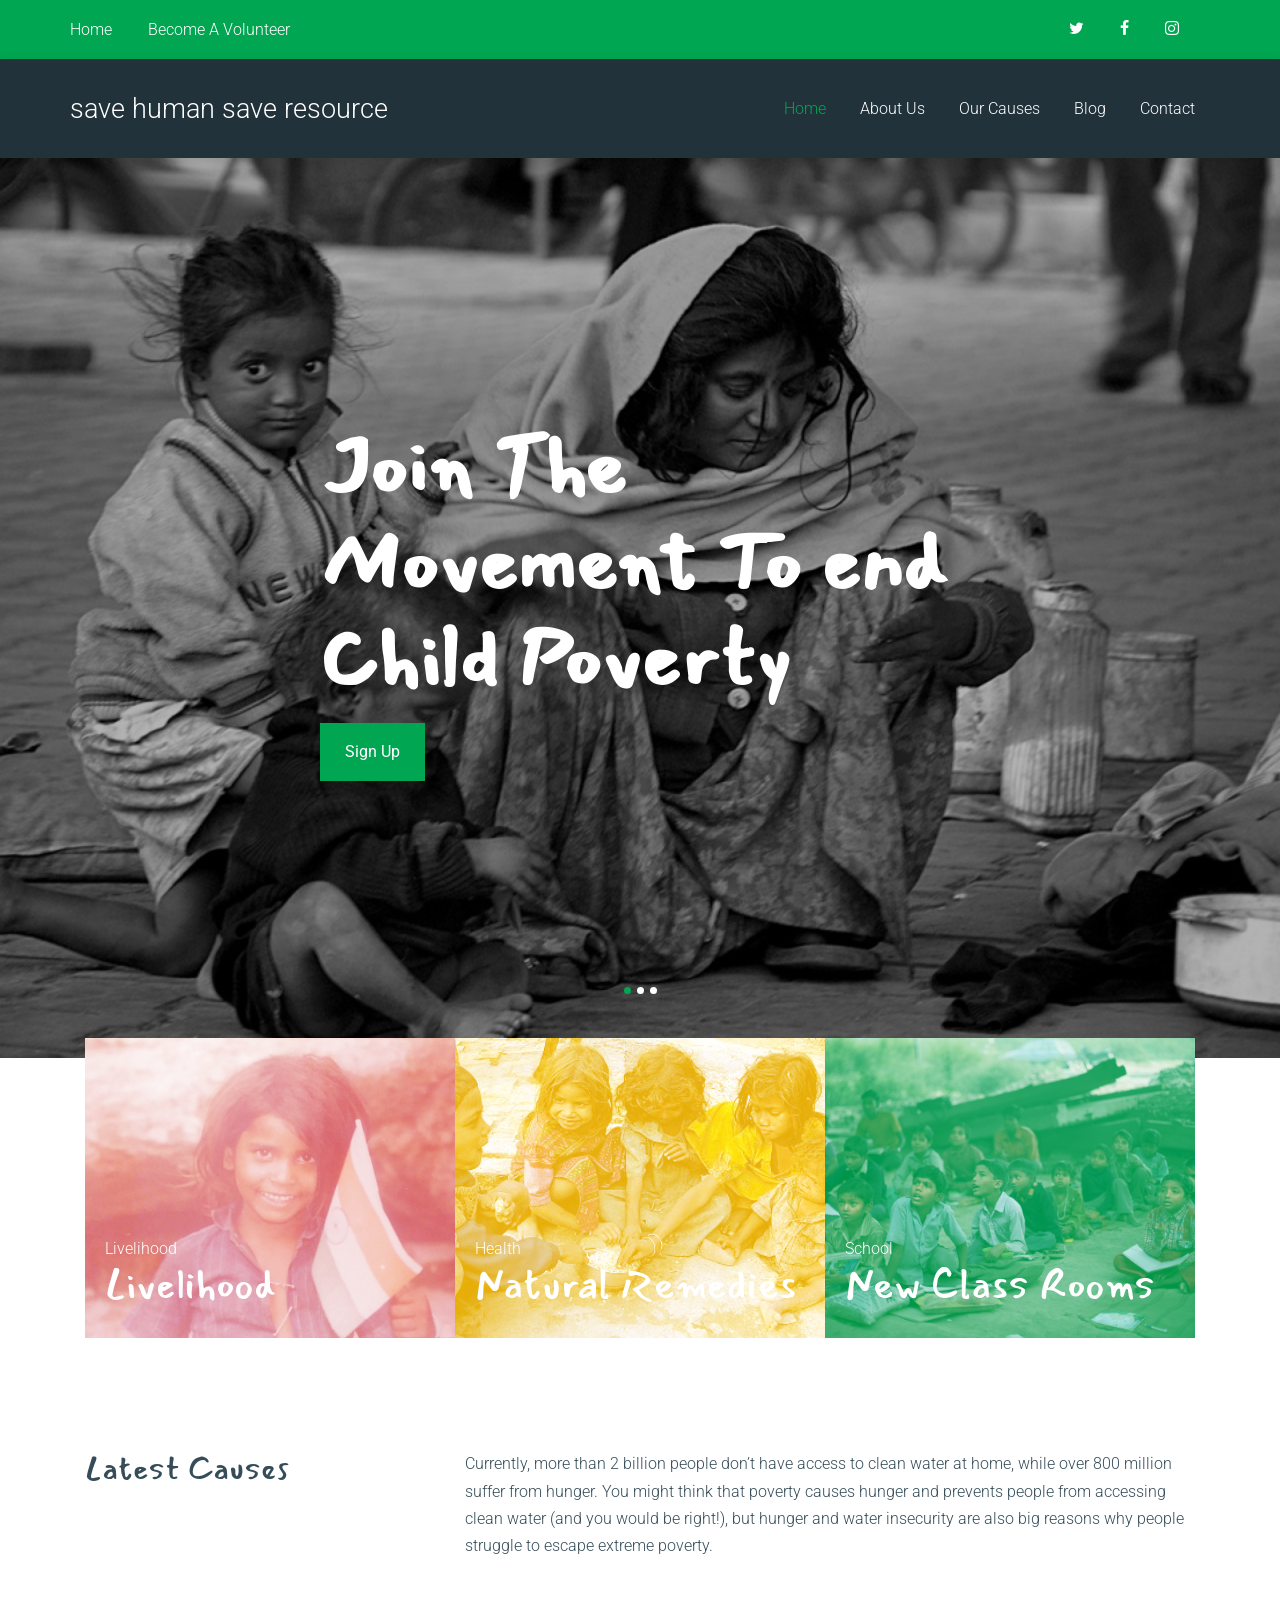
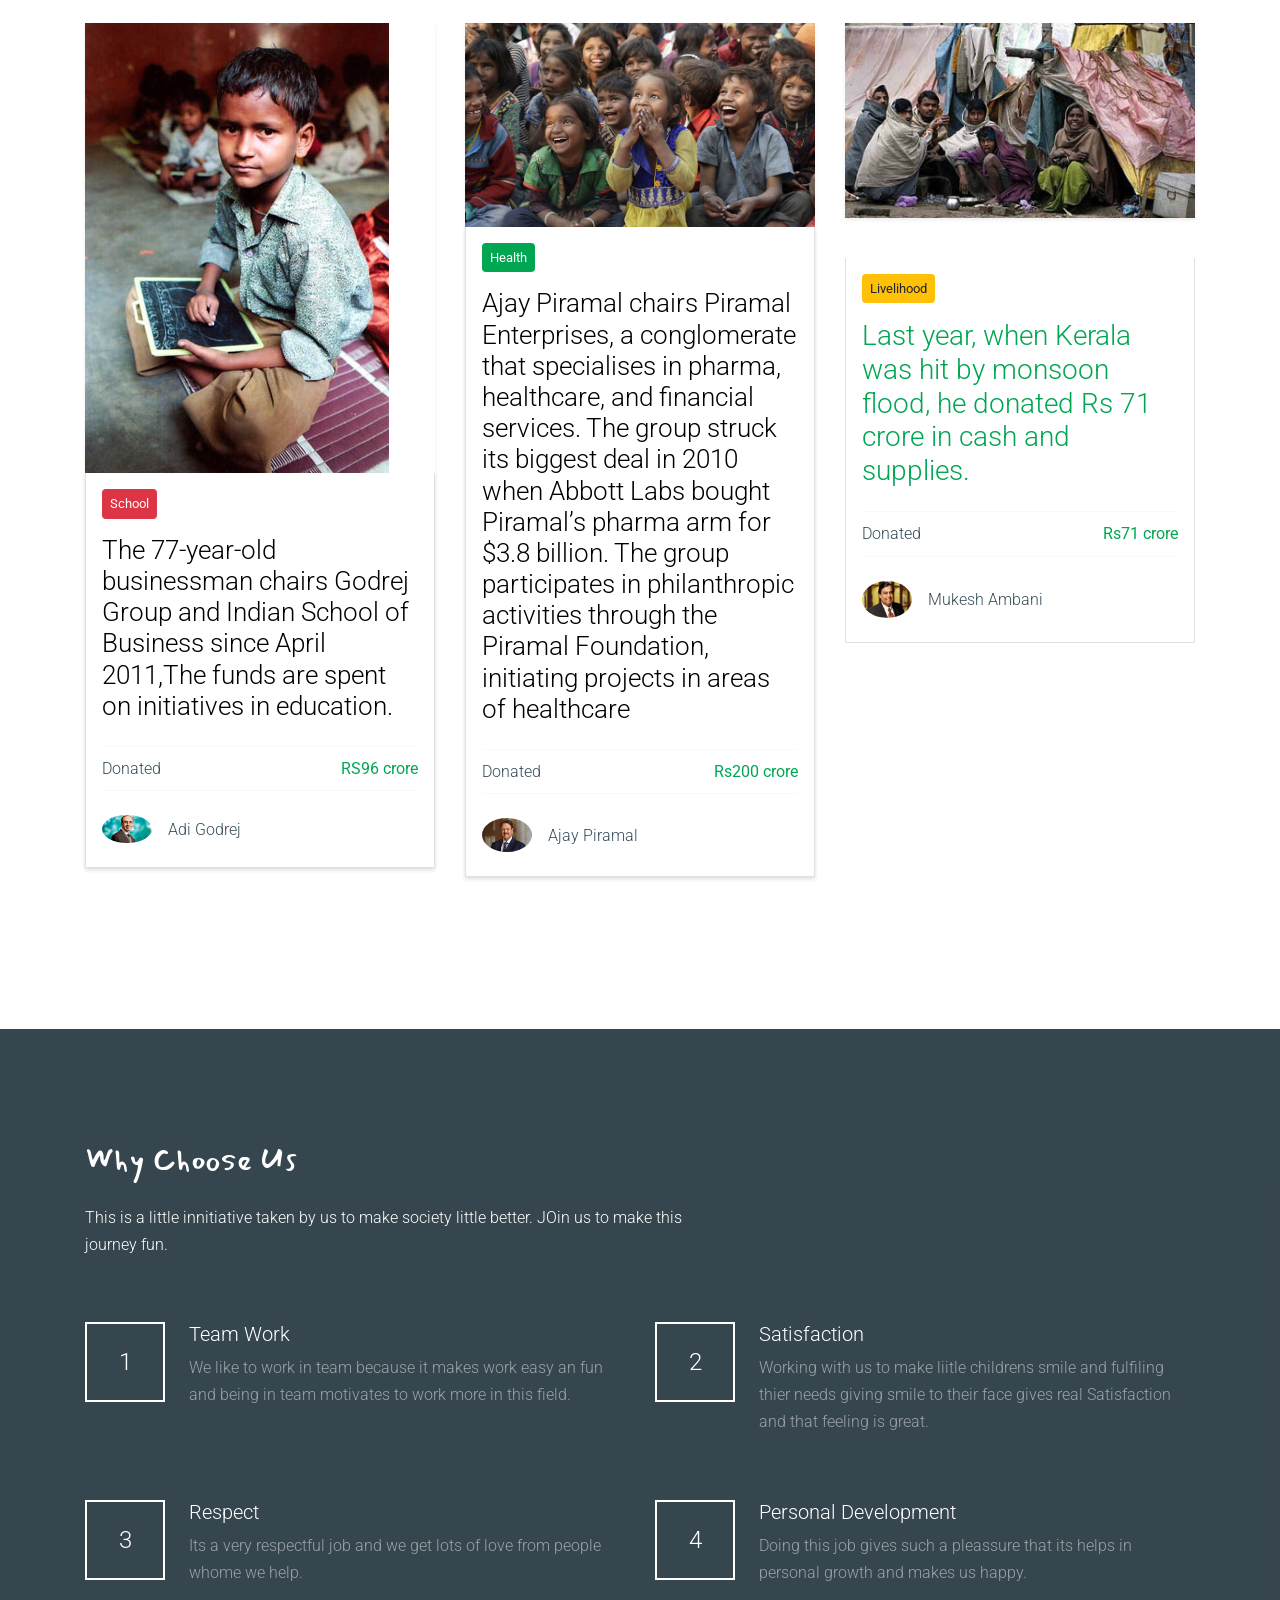
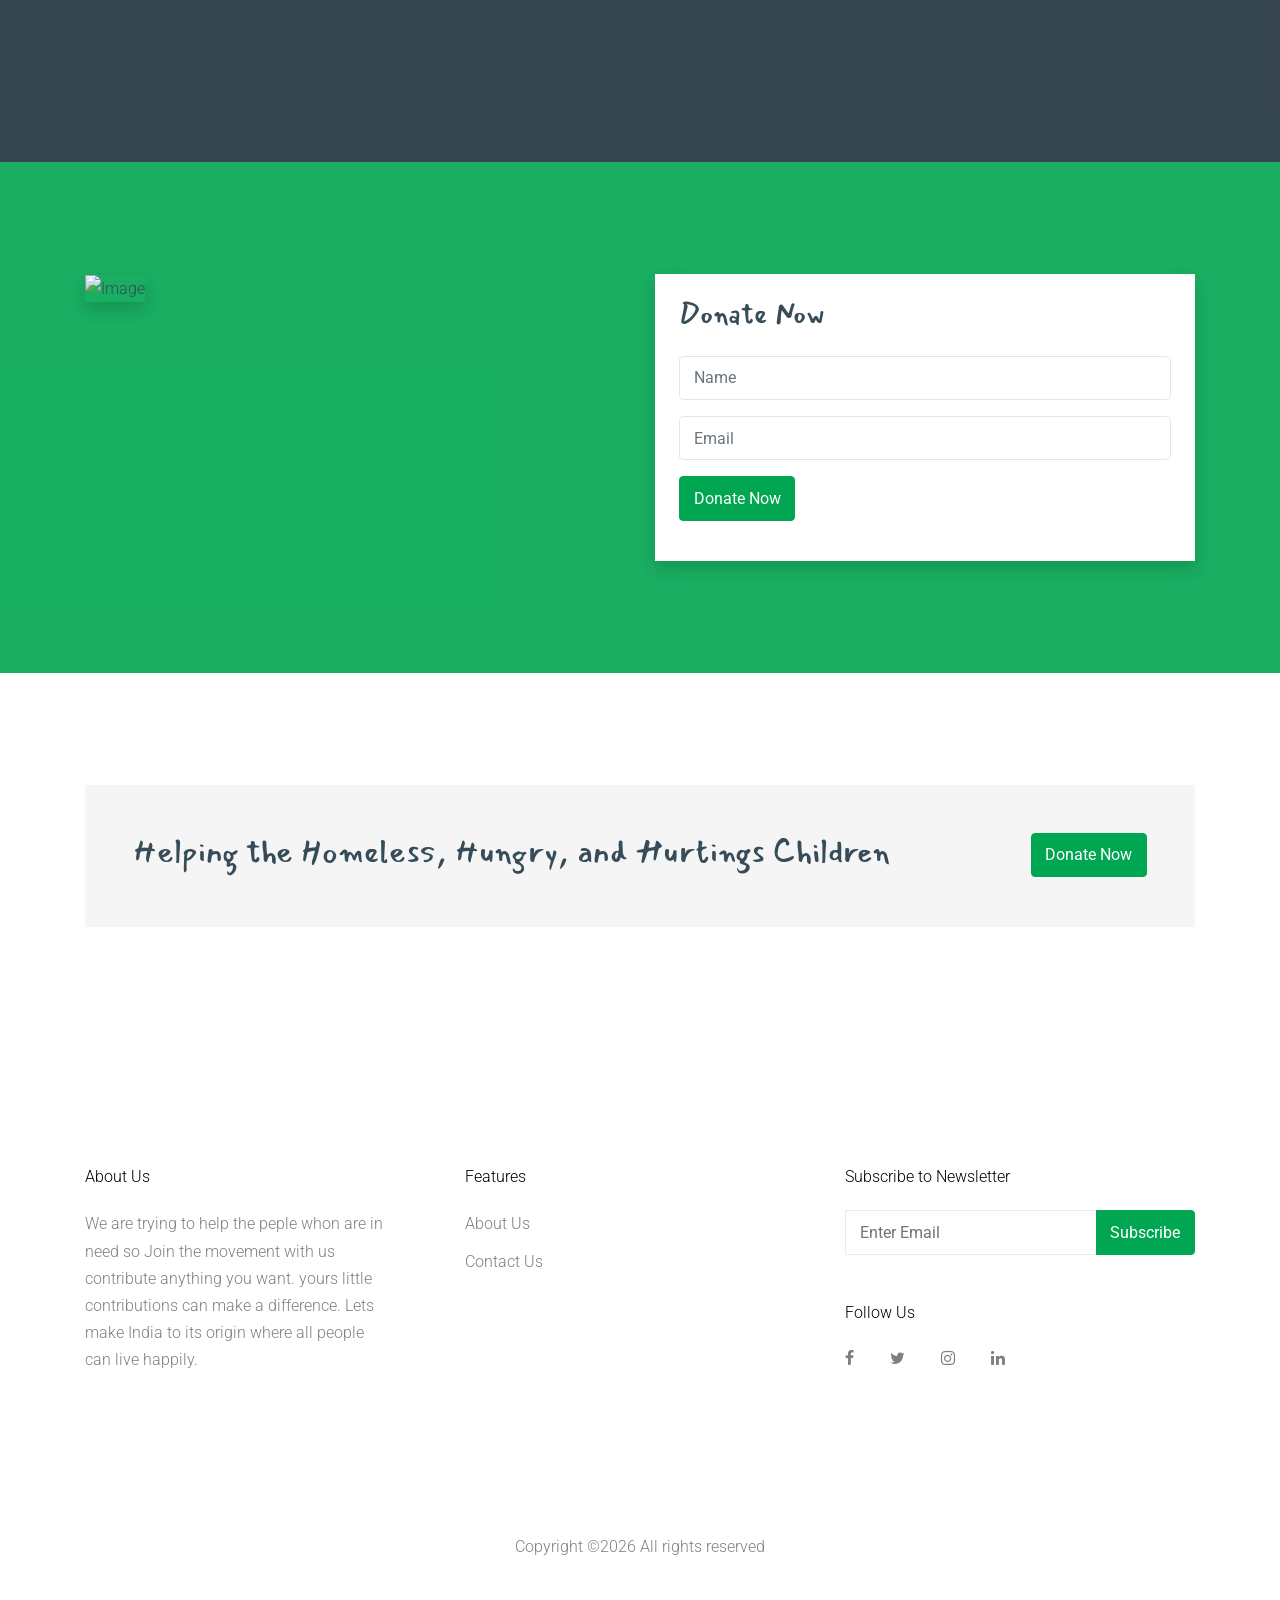
==== index.html @ ed5c3bb7 "Charity website" ====
<!DOCTYPE html>
<html lang="en">

<head>
  <title>Save Human Save Resource</title>
  <meta charset="utf-8">
  <meta name="viewport" content="width=device-width, initial-scale=1, shrink-to-fit=no">


    <link href="https://fonts.googleapis.com/css?family=Mansalva|Roboto&display=swap" rel="stylesheet">

    <link rel="stylesheet" href="fonts/icomoon/style.css">

    <link rel="stylesheet" href="css/bootstrap.min.css">
    <link rel="stylesheet" href="css/animate.min.css">
    <link rel="stylesheet" href="css/jquery.fancybox.min.css">
    <link rel="stylesheet" href="css/owl.carousel.min.css">
    <link rel="stylesheet" href="css/owl.theme.default.min.css">
    <link rel="stylesheet" href="fonts/flaticon/font/flaticon.css">
    <link rel="stylesheet" href="css/aos.css">

    <!-- MAIN CSS -->
    <link rel="stylesheet" href="css/style.css">

  </head>

  <body data-spy="scroll" data-target=".site-navbar-target" data-offset="300">


    <div class="site-wrap" id="home-section">

      <div class="site-mobile-menu site-navbar-target">
        <div class="site-mobile-menu-header">
          <div class="site-mobile-menu-close mt-3">
            <span class="icon-close2 js-menu-toggle"></span>
          </div>
        </div>
        <div class="site-mobile-menu-body"></div>
      </div>





      <div class="bg-primary py-3 top-bar shadow d-none d-md-block">
        <div class="container">
          <div class="row">
            <div class="col-md-6 text-md-left pl-0">
              <a href="F:\code\sh@sr\Save Resouce Save Human\index.html" class=" pr-3 pl-0">Home</a>
              <a href="C:\xampp\htdocs\sh@sr\Form\signup.php" class="p-3">Become A Volunteer</a>
            </div>
            <div class="col-md-6 text-md-right">
              <a href="https://twitter.com" class="p-3"><span class="icon-twitter"></span></a>
              <a href="https://www.facebook.com" class="p-3"><span class="icon-facebook"></span></a>
              <a href="https://www.instagram.com/?hl=en" class="pl-3 pr-3"><span class="icon-instagram"></span></a>
            </div>
          </div>
        </div>
      </div>
      <header class="site-navbar site-navbar-target bg-secondary shadow" role="banner">

        <div class="container">
          <div class="row align-items-center position-relative">


            <div class="site-logo">
              <a href="index.html" class="text-white">Save Human Save Resource</a>
            </div>


            <nav class="site-navigation text-left ml-auto " role="navigation">
              <ul class="site-menu main-menu js-clone-nav ml-auto d-none d-lg-block">
                <li class="active"><a href="index.html" class="nav-link">Home</a></li>
                <li><a href="about.html" class="nav-link">About Us</a></li>
                <li><a href="causes.html" class="nav-link">Our Causes</a></li>
                <li><a href="blog.html" class="nav-link">Blog</a></li>
                <li><a href="contact.html" class="nav-link">Contact</a></li>
              </ul>
            </nav>


            <div class="ml-auto toggle-button d-inline-block d-lg-none"><a href="#" class="site-menu-toggle py-5 js-menu-toggle text-white"><span class="icon-menu h3 text-white"></span></a></div>



          </div>
        </div>

      </header>




    <div class="owl-carousel-wrapper">



      <div class="box-92819">
        <h1 class="text-white mb-3">Join The Movement To end Child Poverty</h1>
        <p><a href="C:\xampp\htdocs\sh@sr\Form\signup.php" class="btn btn-primary py-3 px-4 rounded-0">Sign Up</a></p>
      </div>

      <div class="owl-carousel owl-1 ">
        <div class="ftco-cover-1 overlay" style="background-image: url('images/poverty-and-hunger-india2.jpg');"></div>
        <div class="ftco-cover-1 overlay" style="background-image: url('images/pov.jpg');"></div>
        <div class="ftco-cover-1 overlay" style="background-image: url('images/pray-for-india-a-country-in-great-need.jpg');"></div>

      </div>
    </div>


    <div class="container">
      <div class="feature-29192-wrap d-md-flex" style="margin-top: -20px; position: relative; z-index: 2;">

        <a href="#" class="feature-29192 overlay-danger" style="background-image: url('images/scanner.jpg');">
          <div class="text">
            <span class="meta">Livelihood</span>
            <h3 class="text-cursive text-white h1">Livelihood</h3>
          </div>
        </a>

        <a class="feature-29192 overlay-success" style="background-image: url('images/sb-game-hacker.jpg');">
          <div class="text">
            <span class="meta">Health</span>
            <h3 class="text-cursive text-white h1">Natural Remedies</h3>
          </div>
        </a>

        <div class="feature-29192 overlay-warning" style="background-image: url('images/study.jpg');">
          <div class="text">
            <span class="meta">School</span>
            <h3 class="text-cursive text-white h1">New Class Rooms</h3>
          </div>
        </div>

      </div>
    </div>

    <div class="site-section">
      <div class="container">

        <div class="row mb-5 align-items-st">
          <div class="col-md-4">
            <div class="heading-20219">
              <h2 class="title text-cursive">Latest Causes</h2>
            </div>
          </div>
          <div class="col-md-8">
            <p>Currently, more than 2 billion people don’t have access to clean water at home, while over 800 million suffer from hunger. You might think that poverty causes hunger and prevents people from accessing clean water (and you would be right!), but hunger and water insecurity are also big reasons why people struggle to escape extreme poverty.</p>
          </div>
        </div>

        <div class="row">
          <div class="col-md-4">
              <div class="cause shadow-sm">

                  <img src="images\study1.jpg" alt="Image" class="img-fluid">


                <div class="px-3 pt-3 border-top-0 border border shadow-sm">
                  <span class="badge-danger py-1 small px-2 rounded mb-3 d-inline-block">School</span>
                  <h3 class="mb-4"><a href="#">The 77-year-old businessman chairs Godrej Group and Indian School of Business since April 2011,The funds are spent on initiatives in education.</a></h3>
                  <div class="border-top border-light border-bottom py-2 d-flex">
                    <div>Donated</div>
                    <div class="ml-auto"><strong class="text-primary">RS96 crore</strong></div>
                  </div>

                  <div class="py-4">
                    <div class="d-flex align-items-center">
                      <img src="images\Adi.jpg" alt="Image" class="rounded-circle mr-3" width="50">
                      <div class="">Adi Godrej</div>
                    </div>
                  </div>
                </div>

              </div>
          </div>
          <div class="col-md-4">

            <div class="cause shadow-sm">
                  <img src="images\poor.jpg" alt="Image" class="img-fluid">
                <div class="px-3 pt-3 border-top-0 border border shadow-sm">
                  <span class="badge-primary py-1 small px-2 rounded mb-3 d-inline-block">Health</span>
                  <h3 class="mb-4"><a href="#">Ajay Piramal chairs Piramal Enterprises, a conglomerate that specialises in pharma, healthcare, and financial services. The group struck its biggest deal in 2010 when Abbott Labs bought Piramal’s pharma arm for $3.8 billion. The group participates in philanthropic activities through the Piramal Foundation, initiating projects in areas of healthcare</a></h3>
                  <div class="border-top border-light border-bottom py-2 d-flex">
                    <div>Donated</div>
                    <div class="ml-auto"><strong class="text-primary">Rs200 crore</strong></div>
                  </div>

                  <div class="py-4">
                    <div class="d-flex align-items-center">
                      <img src="images\ajay.jpg" alt="Image" class="rounded-circle mr-3" width="50">
                      <div class="">Ajay Piramal</div>
                    </div>
                  </div>
                </div>

              </div>

          </div>
          <div class="col-md-4">

            <div class="cause shadow-sm">

                  <img src="images\supply.jpg" alt="Image" class="img-fluid">

                  </div>


                <div class="px-3 pt-3 border-top-0 border border ">
                  <span class="badge-warning py-1 small px-2 rounded mb-3 d-inline-block">Livelihood</span>
                  <h3 class="mb-4"><a href="#">Last year, when Kerala was hit by monsoon flood,  he donated Rs 71 crore in cash and supplies. </a></h3>
                  <div class="border-top border-light border-bottom py-2 d-flex">
                    <div>Donated</div>
                    <div class="ml-auto"><strong class="text-primary">Rs71 crore</strong></div>
                  </div>

                  <div class="py-4">
                    <div class="d-flex align-items-center">
                      <img src="images\mukesh.jpg" alt="Image" class="rounded-circle mr-3" width="50">
                      <div class="">Mukesh Ambani</div>
                    </div>
                  </div>
                </div>

              </div>

          </div>
        </div>
      </div>
    </div>

    <div class="bg-image overlay site-section" style="background-image: url('images/hero_1.jpg');">
      <div class="container">

        <div class="row align-items-center">
          <div class="col-12">
            <div class="row mb-5">
              <div class="col-md-7">
                <div class="heading-20219">
                  <h2 class="title text-white mb-4 text-cursive">Why Choose Us</h2>
                  <p class="text-white">This is a little innitiative taken by us to make society little better. JOin us to make this journey fun.</p>
                </div>
              </div>
            </div>
            <div class="row">
              <div class="col-md-6 mb-5">
                <div class="feature-29012 d-flex">
                  <div class="number mr-4"><span>1</span></div>
                  <div>
                    <h3>Team Work</h3>
                    <p>We like to work in team because it makes work easy an fun and being in team motivates to work more in this field.</p>
                  </div>
                </div>
              </div>
              <div class="col-md-6 mb-5">
                <div class="feature-29012 d-flex">
                  <div class="number mr-4"><span>2</span></div>
                  <div>
                    <h3>Satisfaction</h3>
                    <p>Working with us to make liitle childrens smile and fulfiling thier needs giving smile to their face gives real Satisfaction and that feeling is great.</p>
                  </div>
                </div>
              </div>

              <div class="col-md-6 mb-5">
                <div class="feature-29012 d-flex">
                  <div class="number mr-4"><span>3</span></div>
                  <div>
                    <h3>Respect</h3>
                    <p>Its a very respectful job and we get lots of love from people whome we help. </p>
                  </div>
                </div>
              </div>
              <div class="col-md-6 mb-5">
                <div class="feature-29012 d-flex">
                  <div class="number mr-4"><span>4</span></div>
                  <div>
                    <h3>Personal Development</h3>
                    <p>Doing this job gives such a pleassure that its helps in personal growth and makes us happy.</p>
                  </div>
                </div>
              </div>
            </div>
          </div>
        </div>
      </div>
    </div>

    </div>


    <div class="site-section bg-image overlay-primary" style="background-image: url('images/img_1.jpg');">
      <div class="container">
        <div class="row align-items-stretch">
          <div class="col-md-6">
            <img src="F:\code\sh@sr\Save Resouce Save Human\images\Narendra-Modi-15th-Prime-Minister-of-India-with-Quotes-HD-Wallpaper.jpg" alt="Image" class="img-fluid shadow">
          </div>
          <div class="col-md-6">
            <div class="bg-white h-100 p-4 shadow">
              <h3 class="mb-4 text-cursive">Donate Now</h3>
              <form action="#">
                <div class="form-group">
                  <input type="text" class="form-control" placeholder="Name">
                </div>
                <div class="form-group">
                  <input type="email" class="form-control" placeholder="Email">
                </div>

                <div class="form-group">
                  <input type="submit" value="Donate Now" class="btn btn-primary">
                </div>
              </form>
            </div>
          </div>
        </div>
      </div>
    </div>

    <div class="site-section">
      <div class="container">

            <div class="d-md-flex cta-20101 align-self-center bg-light p-5">
              <div class=""><h2 class="text-cursive">Helping the Homeless, Hungry, and Hurtings Children</h2></div>
              <div class="ml-auto"><a href="F:\code\sh@sr\Form\signup.php" class="btn btn-primary">Donate Now</a></div>
            </div>

      </div>
    </div>

    <footer class="site-footer bg-white">
      <div class="container">
        <div class="row">
          <div class="col-md-6">
            <div class="row">
              <div class="col-md-7">
                <h2 class="footer-heading mb-4">About Us</h2>
                <p>We are trying to help the peple whon are in need so Join the movement with us contribute anything you want. yours little contributions can make a difference. Lets make India to its origin where all people can live happily.</p>

              </div>
              <div class="col-md-4 ml-auto">
                <h2 class="footer-heading mb-4">Features</h2>
                <ul class="list-unstyled">
                  <li><a href="F:\code\sh@sr\Save Resouce Save Human\about.html">About Us</a></li>
                  <li><a href="F:\code\sh@sr\Save Resouce Save Human\contact.html">Contact Us</a></li>
                </ul>
              </div>

            </div>
          </div>
          <div class="col-md-4 ml-auto">

            <div class="mb-5">
              <h2 class="footer-heading mb-4">Subscribe to Newsletter</h2>
              <form action="#" method="post" class="footer-suscribe-form">
                <div class="input-group mb-3">
                  <input type="text" class="form-control rounded-0 border-secondary text-white bg-transparent" placeholder="Enter Email" aria-label="Enter Email" aria-describedby="button-addon2">
                  <div class="input-group-append">
                    <button class="btn btn-primary text-white" type="button" id="button-addon2">Subscribe</button>
                  </div>
                </div>
            </div>


            <h2 class="footer-heading mb-4">Follow Us</h2>
            <a href="https://www.facebook.com" class="smoothscroll pl-0 pr-3"><span class="icon-facebook"></span></a>
            <a href="https://twitter.com" class="pl-3 pr-3"><span class="icon-twitter"></span></a>
            <a href="https://www.instagram.com/?hl=en" class="pl-3 pr-3"><span class="icon-instagram"></span></a>
            <a href="https://www.linkedin.com" class="pl-3 pr-3"><span class="icon-linkedin"></span></a>
            </form>
          </div>
        </div>
        <div class="row pt-5 mt-5 text-center">
          <div class="col-md-12">
            <div class="pt-5">
              <p>
            <!-- Link back to Colorlib can't be removed. Template is licensed under CC BY 3.0. -->
            Copyright &copy;<script>document.write(new Date().getFullYear());</script> All rights reserved </i> <a href="https://colorlib.com" target="_blank" ></a>
            <!-- Link back to Colorlib can't be removed. Template is licensed under CC BY 3.0. -->
            </p>
            </div>
          </div>

        </div>
      </div>
    </footer>

    </div>

    <script src="js/jquery-3.3.1.min.js"></script>
    <script src="js/popper.min.js"></script>
    <script src="js/bootstrap.min.js"></script>
    <script src="js/owl.carousel.min.js"></script>
    <script src="js/jquery.sticky.js"></script>
    <script src="js/jquery.waypoints.min.js"></script>
    <script src="js/jquery.animateNumber.min.js"></script>
    <script src="js/jquery.fancybox.min.js"></script>
    <script src="js/jquery.easing.1.3.js"></script>
    <script src="js/aos.js"></script>

    <script src="js/main.js"></script>

  </body>

</html>
---- fonts/icomoon/style.css ----
@font-face {
  font-family: 'icomoon';
  src:  url('fonts/icomoon.eot?10si43');
  src:  url('fonts/icomoon.eot?10si43#iefix') format('embedded-opentype'),
    url('fonts/icomoon.ttf?10si43') format('truetype'),
    url('fonts/icomoon.woff?10si43') format('woff'),
    url('fonts/icomoon.svg?10si43#icomoon') format('svg');
  font-weight: normal;
  font-style: normal;
}

[class^="icon-"], [class*=" icon-"] {
  /* use !important to prevent issues with browser extensions that change fonts */
  font-family: 'icomoon' !important;
  speak: none;
  font-style: normal;
  font-weight: normal;
  font-variant: normal;
  text-transform: none;
  line-height: 1;

  /* Better Font Rendering =========== */
  -webkit-font-smoothing: antialiased;
  -moz-osx-font-smoothing: grayscale;
}

.icon-asterisk:before {
  content: "\f069";
}
.icon-plus:before {
  content: "\f067";
}
.icon-question:before {
  content: "\f128";
}
.icon-minus:before {
  content: "\f068";
}
.icon-glass:before {
  content: "\f000";
}
.icon-music:before {
  content: "\f001";
}
.icon-search:before {
  content: "\f002";
}
.icon-envelope-o:before {
  content: "\f003";
}
.icon-heart:before {
  content: "\f004";
}
.icon-star:before {
  content: "\f005";
}
.icon-star-o:before {
  content: "\f006";
}
.icon-user:before {
  content: "\f007";
}
.icon-film:before {
  content: "\f008";
}
.icon-th-large:before {
  content: "\f009";
}
.icon-th:before {
  content: "\f00a";
}
.icon-th-list:before {
  content: "\f00b";
}
.icon-check:before {
  content: "\f00c";
}
.icon-close:before {
  content: "\f00d";
}
.icon-remove:before {
  content: "\f00d";
}
.icon-times:before {
  content: "\f00d";
}
.icon-search-plus:before {
  content: "\f00e";
}
.icon-search-minus:before {
  content: "\f010";
}
.icon-power-off:before {
  content: "\f011";
}
.icon-signal:before {
  content: "\f012";
}
.icon-cog:before {
  content: "\f013";
}
.icon-gear:before {
  content: "\f013";
}
.icon-trash-o:before {
  content: "\f014";
}
.icon-home:before {
  content: "\f015";
}
.icon-file-o:before {
  content: "\f016";
}
.icon-clock-o:before {
  content: "\f017";
}
.icon-road:before {
  content: "\f018";
}
.icon-download:before {
  content: "\f019";
}
.icon-arrow-circle-o-down:before {
  content: "\f01a";
}
.icon-arrow-circle-o-up:before {
  content: "\f01b";
}
.icon-inbox:before {
  content: "\f01c";
}
.icon-play-circle-o:before {
  content: "\f01d";
}
.icon-repeat:before {
  content: "\f01e";
}
.icon-rotate-right:before {
  content: "\f01e";
}
.icon-refresh:before {
  content: "\f021";
}
.icon-list-alt:before {
  content: "\f022";
}
.icon-lock:before {
  content: "\f023";
}
.icon-flag:before {
  content: "\f024";
}
.icon-headphones:before {
  content: "\f025";
}
.icon-volume-off:before {
  content: "\f026";
}
.icon-volume-down:before {
  content: "\f027";
}
.icon-volume-up:before {
  content: "\f028";
}
.icon-qrcode:before {
  content: "\f029";
}
.icon-barcode:before {
  content: "\f02a";
}
.icon-tag:before {
  content: "\f02b";
}
.icon-tags:before {
  content: "\f02c";
}
.icon-book:before {
  content: "\f02d";
}
.icon-bookmark:before {
  content: "\f02e";
}
.icon-print:before {
  content: "\f02f";
}
.icon-camera:before {
  content: "\f030";
}
.icon-font:before {
  content: "\f031";
}
.icon-bold:before {
  content: "\f032";
}
.icon-italic:before {
  content: "\f033";
}
.icon-text-height:before {
  content: "\f034";
}
.icon-text-width:before {
  content: "\f035";
}
.icon-align-left:before {
  content: "\f036";
}
.icon-align-center:before {
  content: "\f037";
}
.icon-align-right:before {
  content: "\f038";
}
.icon-align-justify:before {
  content: "\f039";
}
.icon-list:before {
  content: "\f03a";
}
.icon-dedent:before {
  content: "\f03b";
}
.icon-outdent:before {
  content: "\f03b";
}
.icon-indent:before {
  content: "\f03c";
}
.icon-video-camera:before {
  content: "\f03d";
}
.icon-image:before {
  content: "\f03e";
}
.icon-photo:before {
  content: "\f03e";
}
.icon-picture-o:before {
  content: "\f03e";
}
.icon-pencil:before {
  content: "\f040";
}
.icon-map-marker:before {
  content: "\f041";
}
.icon-adjust:before {
  content: "\f042";
}
.icon-tint:before {
  content: "\f043";
}
.icon-edit:before {
  content: "\f044";
}
.icon-pencil-square-o:before {
  content: "\f044";
}
.icon-share-square-o:before {
  content: "\f045";
}
.icon-check-square-o:before {
  content: "\f046";
}
.icon-arrows:before {
  content: "\f047";
}
.icon-step-backward:before {
  content: "\f048";
}
.icon-fast-backward:before {
  content: "\f049";
}
.icon-backward:before {
  content: "\f04a";
}
.icon-play:before {
  content: "\f04b";
}
.icon-pause:before {
  content: "\f04c";
}
.icon-stop:before {
  content: "\f04d";
}
.icon-forward:before {
  content: "\f04e";
}
.icon-fast-forward:before {
  content: "\f050";
}
.icon-step-forward:before {
  content: "\f051";
}
.icon-eject:before {
  content: "\f052";
}
.icon-chevron-left:before {
  content: "\f053";
}
.icon-chevron-right:before {
  content: "\f054";
}
.icon-plus-circle:before {
  content: "\f055";
}
.icon-minus-circle:before {
  content: "\f056";
}
.icon-times-circle:before {
  content: "\f057";
}
.icon-check-circle:before {
  content: "\f058";
}
.icon-question-circle:before {
  content: "\f059";
}
.icon-info-circle:before {
  content: "\f05a";
}
.icon-crosshairs:before {
  content: "\f05b";
}
.icon-times-circle-o:before {
  content: "\f05c";
}
.icon-check-circle-o:before {
  content: "\f05d";
}
.icon-ban:before {
  content: "\f05e";
}
.icon-arrow-left:before {
  content: "\f060";
}
.icon-arrow-right:before {
  content: "\f061";
}
.icon-arrow-up:before {
  content: "\f062";
}
.icon-arrow-down:before {
  content: "\f063";
}
.icon-mail-forward:before {
  content: "\f064";
}
.icon-share:before {
  content: "\f064";
}
.icon-expand:before {
  content: "\f065";
}
.icon-compress:before {
  content: "\f066";
}
.icon-exclamation-circle:before {
  content: "\f06a";
}
.icon-gift:before {
  content: "\f06b";
}
.icon-leaf:before {
  content: "\f06c";
}
.icon-fire:before {
  content: "\f06d";
}
.icon-eye:before {
  content: "\f06e";
}
.icon-eye-slash:before {
  content: "\f070";
}
.icon-exclamation-triangle:before {
  content: "\f071";
}
.icon-warning:before {
  content: "\f071";
}
.icon-plane:before {
  content: "\f072";
}
.icon-calendar:before {
  content: "\f073";
}
.icon-random:before {
  content: "\f074";
}
.icon-comment:before {
  content: "\f075";
}
.icon-magnet:before {
  content: "\f076";
}
.icon-chevron-up:before {
  content: "\f077";
}
.icon-chevron-down:before {
  content: "\f078";
}
.icon-retweet:before {
  content: "\f079";
}
.icon-shopping-cart:before {
  content: "\f07a";
}
.icon-folder:before {
  content: "\f07b";
}
.icon-folder-open:before {
  content: "\f07c";
}
.icon-arrows-v:before {
  content: "\f07d";
}
.icon-arrows-h:before {
  content: "\f07e";
}
.icon-bar-chart:before {
  content: "\f080";
}
.icon-bar-chart-o:before {
  content: "\f080";
}
.icon-twitter-square:before {
  content: "\f081";
}
.icon-facebook-square:before {
  content: "\f082";
}
.icon-camera-retro:before {
  content: "\f083";
}
.icon-key:before {
  content: "\f084";
}
.icon-cogs:before {
  content: "\f085";
}
.icon-gears:before {
  content: "\f085";
}
.icon-comments:before {
  content: "\f086";
}
.icon-thumbs-o-up:before {
  content: "\f087";
}
.icon-thumbs-o-down:before {
  content: "\f088";
}
.icon-star-half:before {
  content: "\f089";
}
.icon-heart-o:before {
  content: "\f08a";
}
.icon-sign-out:before {
  content: "\f08b";
}
.icon-linkedin-square:before {
  content: "\f08c";
}
.icon-thumb-tack:before {
  content: "\f08d";
}
.icon-external-link:before {
  content: "\f08e";
}
.icon-sign-in:before {
  content: "\f090";
}
.icon-trophy:before {
  content: "\f091";
}
.icon-github-square:before {
  content: "\f092";
}
.icon-upload:before {
  content: "\f093";
}
.icon-lemon-o:before {
  content: "\f094";
}
.icon-phone:before {
  content: "\f095";
}
.icon-square-o:before {
  content: "\f096";
}
.icon-bookmark-o:before {
  content: "\f097";
}
.icon-phone-square:before {
  content: "\f098";
}
.icon-twitter:before {
  content: "\f099";
}
.icon-facebook:before {
  content: "\f09a";
}
.icon-facebook-f:before {
  content: "\f09a";
}
.icon-github:before {
  content: "\f09b";
}
.icon-unlock:before {
  content: "\f09c";
}
.icon-credit-card:before {
  content: "\f09d";
}
.icon-feed:before {
  content: "\f09e";
}
.icon-rss:before {
  content: "\f09e";
}
.icon-hdd-o:before {
  content: "\f0a0";
}
.icon-bullhorn:before {
  content: "\f0a1";
}
.icon-bell-o:before {
  content: "\f0a2";
}
.icon-certificate:before {
  content: "\f0a3";
}
.icon-hand-o-right:before {
  content: "\f0a4";
}
.icon-hand-o-left:before {
  content: "\f0a5";
}
.icon-hand-o-up:before {
  content: "\f0a6";
}
.icon-hand-o-down:before {
  content: "\f0a7";
}
.icon-arrow-circle-left:before {
  content: "\f0a8";
}
.icon-arrow-circle-right:before {
  content: "\f0a9";
}
.icon-arrow-circle-up:before {
  content: "\f0aa";
}
.icon-arrow-circle-down:before {
  content: "\f0ab";
}
.icon-globe:before {
  content: "\f0ac";
}
.icon-wrench:before {
  content: "\f0ad";
}
.icon-tasks:before {
  content: "\f0ae";
}
.icon-filter:before {
  content: "\f0b0";
}
.icon-briefcase:before {
  content: "\f0b1";
}
.icon-arrows-alt:before {
  content: "\f0b2";
}
.icon-group:before {
  content: "\f0c0";
}
.icon-users:before {
  content: "\f0c0";
}
.icon-chain:before {
  content: "\f0c1";
}
.icon-link:before {
  content: "\f0c1";
}
.icon-cloud:before {
  content: "\f0c2";
}
.icon-flask:before {
  content: "\f0c3";
}
.icon-cut:before {
  content: "\f0c4";
}
.icon-scissors:before {
  content: "\f0c4";
}
.icon-copy:before {
  content: "\f0c5";
}
.icon-files-o:before {
  content: "\f0c5";
}
.icon-paperclip:before {
  content: "\f0c6";
}
.icon-floppy-o:before {
  content: "\f0c7";
}
.icon-save:before {
  content: "\f0c7";
}
.icon-square:before {
  content: "\f0c8";
}
.icon-bars:before {
  content: "\f0c9";
}
.icon-navicon:before {
  content: "\f0c9";
}
.icon-reorder:before {
  content: "\f0c9";
}
.icon-list-ul:before {
  content: "\f0ca";
}
.icon-list-ol:before {
  content: "\f0cb";
}
.icon-strikethrough:before {
  content: "\f0cc";
}
.icon-underline:before {
  content: "\f0cd";
}
.icon-table:before {
  content: "\f0ce";
}
.icon-magic:before {
  content: "\f0d0";
}
.icon-truck:before {
  content: "\f0d1";
}
.icon-pinterest:before {
  content: "\f0d2";
}
.icon-pinterest-square:before {
  content: "\f0d3";
}
.icon-google-plus-square:before {
  content: "\f0d4";
}
.icon-google-plus:before {
  content: "\f0d5";
}
.icon-money:before {
  content: "\f0d6";
}
.icon-caret-down:before {
  content: "\f0d7";
}
.icon-caret-up:before {
  content: "\f0d8";
}
.icon-caret-left:before {
  content: "\f0d9";
}
.icon-caret-right:before {
  content: "\f0da";
}
.icon-columns:before {
  content: "\f0db";
}
.icon-sort:before {
  content: "\f0dc";
}
.icon-unsorted:before {
  content: "\f0dc";
}
.icon-sort-desc:before {
  content: "\f0dd";
}
.icon-sort-down:before {
  content: "\f0dd";
}
.icon-sort-asc:before {
  content: "\f0de";
}
.icon-sort-up:before {
  content: "\f0de";
}
.icon-envelope:before {
  content: "\f0e0";
}
.icon-linkedin:before {
  content: "\f0e1";
}
.icon-rotate-left:before {
  content: "\f0e2";
}
.icon-undo:before {
  content: "\f0e2";
}
.icon-gavel:before {
  content: "\f0e3";
}
.icon-legal:before {
  content: "\f0e3";
}
.icon-dashboard:before {
  content: "\f0e4";
}
.icon-tachometer:before {
  content: "\f0e4";
}
.icon-comment-o:before {
  content: "\f0e5";
}
.icon-comments-o:before {
  content: "\f0e6";
}
.icon-bolt:before {
  content: "\f0e7";
}
.icon-flash:before {
  content: "\f0e7";
}
.icon-sitemap:before {
  content: "\f0e8";
}
.icon-umbrella:before {
  content: "\f0e9";
}
.icon-clipboard:before {
  content: "\f0ea";
}
.icon-paste:before {
  content: "\f0ea";
}
.icon-lightbulb-o:before {
  content: "\f0eb";
}
.icon-exchange:before {
  content: "\f0ec";
}
.icon-cloud-download:before {
  content: "\f0ed";
}
.icon-cloud-upload:before {
  content: "\f0ee";
}
.icon-user-md:before {
  content: "\f0f0";
}
.icon-stethoscope:before {
  content: "\f0f1";
}
.icon-suitcase:before {
  content: "\f0f2";
}
.icon-bell:before {
  content: "\f0f3";
}
.icon-coffee:before {
  content: "\f0f4";
}
.icon-cutlery:before {
  content: "\f0f5";
}
.icon-file-text-o:before {
  content: "\f0f6";
}
.icon-building-o:before {
  content: "\f0f7";
}
.icon-hospital-o:before {
  content: "\f0f8";
}
.icon-ambulance:before {
  content: "\f0f9";
}
.icon-medkit:before {
  content: "\f0fa";
}
.icon-fighter-jet:before {
  content: "\f0fb";
}
.icon-beer:before {
  content: "\f0fc";
}
.icon-h-square:before {
  content: "\f0fd";
}
.icon-plus-square:before {
  content: "\f0fe";
}
.icon-angle-double-left:before {
  content: "\f100";
}
.icon-angle-double-right:before {
  content: "\f101";
}
.icon-angle-double-up:before {
  content: "\f102";
}
.icon-angle-double-down:before {
  content: "\f103";
}
.icon-angle-left:before {
  content: "\f104";
}
.icon-angle-right:before {
  content: "\f105";
}
.icon-angle-up:before {
  content: "\f106";
}
.icon-angle-down:before {
  content: "\f107";
}
.icon-desktop:before {
  content: "\f108";
}
.icon-laptop:before {
  content: "\f109";
}
.icon-tablet:before {
  content: "\f10a";
}
.icon-mobile:before {
  content: "\f10b";
}
.icon-mobile-phone:before {
  content: "\f10b";
}
.icon-circle-o:before {
  content: "\f10c";
}
.icon-quote-left:before {
  content: "\f10d";
}
.icon-quote-right:before {
  content: "\f10e";
}
.icon-spinner:before {
  content: "\f110";
}
.icon-circle:before {
  content: "\f111";
}
.icon-mail-reply:before {
  content: "\f112";
}
.icon-reply:before {
  content: "\f112";
}
.icon-github-alt:before {
  content: "\f113";
}
.icon-folder-o:before {
  content: "\f114";
}
.icon-folder-open-o:before {
  content: "\f115";
}
.icon-smile-o:before {
  content: "\f118";
}
.icon-frown-o:before {
  content: "\f119";
}
.icon-meh-o:before {
  content: "\f11a";
}
.icon-gamepad:before {
  content: "\f11b";
}
.icon-keyboard-o:before {
  content: "\f11c";
}
.icon-flag-o:before {
  content: "\f11d";
}
.icon-flag-checkered:before {
  content: "\f11e";
}
.icon-terminal:before {
  content: "\f120";
}
.icon-code:before {
  content: "\f121";
}
.icon-mail-reply-all:before {
  content: "\f122";
}
.icon-reply-all:before {
  content: "\f122";
}
.icon-star-half-empty:before {
  content: "\f123";
}
.icon-star-half-full:before {
  content: "\f123";
}
.icon-star-half-o:before {
  content: "\f123";
}
.icon-location-arrow:before {
  content: "\f124";
}
.icon-crop:before {
  content: "\f125";
}
.icon-code-fork:before {
  content: "\f126";
}
.icon-chain-broken:before {
  content: "\f127";
}
.icon-unlink:before {
  content: "\f127";
}
.icon-info:before {
  content: "\f129";
}
.icon-exclamation:before {
  content: "\f12a";
}
.icon-superscript:before {
  content: "\f12b";
}
.icon-subscript:before {
  content: "\f12c";
}
.icon-eraser:before {
  content: "\f12d";
}
.icon-puzzle-piece:before {
  content: "\f12e";
}
.icon-microphone:before {
  content: "\f130";
}
.icon-microphone-slash:before {
  content: "\f131";
}
.icon-shield:before {
  content: "\f132";
}
.icon-calendar-o:before {
  content: "\f133";
}
.icon-fire-extinguisher:before {
  content: "\f134";
}
.icon-rocket:before {
  content: "\f135";
}
.icon-maxcdn:before {
  content: "\f136";
}
.icon-chevron-circle-left:before {
  content: "\f137";
}
.icon-chevron-circle-right:before {
  content: "\f138";
}
.icon-chevron-circle-up:before {
  content: "\f139";
}
.icon-chevron-circle-down:before {
  content: "\f13a";
}
.icon-html5:before {
  content: "\f13b";
}
.icon-css3:before {
  content: "\f13c";
}
.icon-anchor:before {
  content: "\f13d";
}
.icon-unlock-alt:before {
  content: "\f13e";
}
.icon-bullseye:before {
  content: "\f140";
}
.icon-ellipsis-h:before {
  content: "\f141";
}
.icon-ellipsis-v:before {
  content: "\f142";
}
.icon-rss-square:before {
  content: "\f143";
}
.icon-play-circle:before {
  content: "\f144";
}
.icon-ticket:before {
  content: "\f145";
}
.icon-minus-square:before {
  content: "\f146";
}
.icon-minus-square-o:before {
  content: "\f147";
}
.icon-level-up:before {
  content: "\f148";
}
.icon-level-down:before {
  content: "\f149";
}
.icon-check-square:before {
  content: "\f14a";
}
.icon-pencil-square:before {
  content: "\f14b";
}
.icon-external-link-square:before {
  content: "\f14c";
}
.icon-share-square:before {
  content: "\f14d";
}
.icon-compass:before {
  content: "\f14e";
}
.icon-caret-square-o-down:before {
  content: "\f150";
}
.icon-toggle-down:before {
  content: "\f150";
}
.icon-caret-square-o-up:before {
  content: "\f151";
}
.icon-toggle-up:before {
  content: "\f151";
}
.icon-caret-square-o-right:before {
  content: "\f152";
}
.icon-toggle-right:before {
  content: "\f152";
}
.icon-eur:before {
  content: "\f153";
}
.icon-euro:before {
  content: "\f153";
}
.icon-gbp:before {
  content: "\f154";
}
.icon-dollar:before {
  content: "\f155";
}
.icon-usd:before {
  content: "\f155";
}
.icon-inr:before {
  content: "\f156";
}
.icon-rupee:before {
  content: "\f156";
}
.icon-cny:before {
  content: "\f157";
}
.icon-jpy:before {
  content: "\f157";
}
.icon-rmb:before {
  content: "\f157";
}
.icon-yen:before {
  content: "\f157";
}
.icon-rouble:before {
  content: "\f158";
}
.icon-rub:before {
  content: "\f158";
}
.icon-ruble:before {
  content: "\f158";
}
.icon-krw:before {
  content: "\f159";
}
.icon-won:before {
  content: "\f159";
}
.icon-bitcoin:before {
  content: "\f15a";
}
.icon-btc:before {
  content: "\f15a";
}
.icon-file:before {
  content: "\f15b";
}
.icon-file-text:before {
  content: "\f15c";
}
.icon-sort-alpha-asc:before {
  content: "\f15d";
}
.icon-sort-alpha-desc:before {
  content: "\f15e";
}
.icon-sort-amount-asc:before {
  content: "\f160";
}
.icon-sort-amount-desc:before {
  content: "\f161";
}
.icon-sort-numeric-asc:before {
  content: "\f162";
}
.icon-sort-numeric-desc:before {
  content: "\f163";
}
.icon-thumbs-up:before {
  content: "\f164";
}
.icon-thumbs-down:before {
  content: "\f165";
}
.icon-youtube-square:before {
  content: "\f166";
}
.icon-youtube:before {
  content: "\f167";
}
.icon-xing:before {
  content: "\f168";
}
.icon-xing-square:before {
  content: "\f169";
}
.icon-youtube-play:before {
  content: "\f16a";
}
.icon-dropbox:before {
  content: "\f16b";
}
.icon-stack-overflow:before {
  content: "\f16c";
}
.icon-instagram:before {
  content: "\f16d";
}
.icon-flickr:before {
  content: "\f16e";
}
.icon-adn:before {
  content: "\f170";
}
.icon-bitbucket:before {
  content: "\f171";
}
.icon-bitbucket-square:before {
  content: "\f172";
}
.icon-tumblr:before {
  content: "\f173";
}
.icon-tumblr-square:before {
  content: "\f174";
}
.icon-long-arrow-down:before {
  content: "\f175";
}
.icon-long-arrow-up:before {
  content: "\f176";
}
.icon-long-arrow-left:before {
  content: "\f177";
}
.icon-long-arrow-right:before {
  content: "\f178";
}
.icon-apple:before {
  content: "\f179";
}
.icon-windows:before {
  content: "\f17a";
}
.icon-android:before {
  content: "\f17b";
}
.icon-linux:before {
  content: "\f17c";
}
.icon-dribbble:before {
  content: "\f17d";
}
.icon-skype:before {
  content: "\f17e";
}
.icon-foursquare:before {
  content: "\f180";
}
.icon-trello:before {
  content: "\f181";
}
.icon-female:before {
  content: "\f182";
}
.icon-male:before {
  content: "\f183";
}
.icon-gittip:before {
  content: "\f184";
}
.icon-gratipay:before {
  content: "\f184";
}
.icon-sun-o:before {
  content: "\f185";
}
.icon-moon-o:before {
  content: "\f186";
}
.icon-archive:before {
  content: "\f187";
}
.icon-bug:before {
  content: "\f188";
}
.icon-vk:before {
  content: "\f189";
}
.icon-weibo:before {
  content: "\f18a";
}
.icon-renren:before {
  content: "\f18b";
}
.icon-pagelines:before {
  content: "\f18c";
}
.icon-stack-exchange:before {
  content: "\f18d";
}
.icon-arrow-circle-o-right:before {
  content: "\f18e";
}
.icon-arrow-circle-o-left:before {
  content: "\f190";
}
.icon-caret-square-o-left:before {
  content: "\f191";
}
.icon-toggle-left:before {
  content: "\f191";
}
.icon-dot-circle-o:before {
  content: "\f192";
}
.icon-wheelchair:before {
  content: "\f193";
}
.icon-vimeo-square:before {
  content: "\f194";
}
.icon-try:before {
  content: "\f195";
}
.icon-turkish-lira:before {
  content: "\f195";
}
.icon-plus-square-o:before {
  content: "\f196";
}
.icon-space-shuttle:before {
  content: "\f197";
}
.icon-slack:before {
  content: "\f198";
}
.icon-envelope-square:before {
  content: "\f199";
}
.icon-wordpress:before {
  content: "\f19a";
}
.icon-openid:before {
  content: "\f19b";
}
.icon-bank:before {
  content: "\f19c";
}
.icon-institution:before {
  content: "\f19c";
}
.icon-university:before {
  content: "\f19c";
}
.icon-graduation-cap:before {
  content: "\f19d";
}
.icon-mortar-board:before {
  content: "\f19d";
}
.icon-yahoo:before {
  content: "\f19e";
}
.icon-google:before {
  content: "\f1a0";
}
.icon-reddit:before {
  content: "\f1a1";
}
.icon-reddit-square:before {
  content: "\f1a2";
}
.icon-stumbleupon-circle:before {
  content: "\f1a3";
}
.icon-stumbleupon:before {
  content: "\f1a4";
}
.icon-delicious:before {
  content: "\f1a5";
}
.icon-digg:before {
  content: "\f1a6";
}
.icon-pied-piper-pp:before {
  content: "\f1a7";
}
.icon-pied-piper-alt:before {
  content: "\f1a8";
}
.icon-drupal:before {
  content: "\f1a9";
}
.icon-joomla:before {
  content: "\f1aa";
}
.icon-language:before {
  content: "\f1ab";
}
.icon-fax:before {
  content: "\f1ac";
}
.icon-building:before {
  content: "\f1ad";
}
.icon-child:before {
  content: "\f1ae";
}
.icon-paw:before {
  content: "\f1b0";
}
.icon-spoon:before {
  content: "\f1b1";
}
.icon-cube:before {
  content: "\f1b2";
}
.icon-cubes:before {
  content: "\f1b3";
}
.icon-behance:before {
  content: "\f1b4";
}
.icon-behance-square:before {
  content: "\f1b5";
}
.icon-steam:before {
  content: "\f1b6";
}
.icon-steam-square:before {
  content: "\f1b7";
}
.icon-recycle:before {
  content: "\f1b8";
}
.icon-automobile:before {
  content: "\f1b9";
}
.icon-car:before {
  content: "\f1b9";
}
.icon-cab:before {
  content: "\f1ba";
}
.icon-taxi:before {
  content: "\f1ba";
}
.icon-tree:before {
  content: "\f1bb";
}
.icon-spotify:before {
  content: "\f1bc";
}
.icon-deviantart:before {
  content: "\f1bd";
}
.icon-soundcloud:before {
  content: "\f1be";
}
.icon-database:before {
  content: "\f1c0";
}
.icon-file-pdf-o:before {
  content: "\f1c1";
}
.icon-file-word-o:before {
  content: "\f1c2";
}
.icon-file-excel-o:before {
  content: "\f1c3";
}
.icon-file-powerpoint-o:before {
  content: "\f1c4";
}
.icon-file-image-o:before {
  content: "\f1c5";
}
.icon-file-photo-o:before {
  content: "\f1c5";
}
.icon-file-picture-o:before {
  content: "\f1c5";
}
.icon-file-archive-o:before {
  content: "\f1c6";
}
.icon-file-zip-o:before {
  content: "\f1c6";
}
.icon-file-audio-o:before {
  content: "\f1c7";
}
.icon-file-sound-o:before {
  content: "\f1c7";
}
.icon-file-movie-o:before {
  content: "\f1c8";
}
.icon-file-video-o:before {
  content: "\f1c8";
}
.icon-file-code-o:before {
  content: "\f1c9";
}
.icon-vine:before {
  content: "\f1ca";
}
.icon-codepen:before {
  content: "\f1cb";
}
.icon-jsfiddle:before {
  content: "\f1cc";
}
.icon-life-bouy:before {
  content: "\f1cd";
}
.icon-life-buoy:before {
  content: "\f1cd";
}
.icon-life-ring:before {
  content: "\f1cd";
}
.icon-life-saver:before {
  content: "\f1cd";
}
.icon-support:before {
  content: "\f1cd";
}
.icon-circle-o-notch:before {
  content: "\f1ce";
}
.icon-ra:before {
  content: "\f1d0";
}
.icon-rebel:before {
  content: "\f1d0";
}
.icon-resistance:before {
  content: "\f1d0";
}
.icon-empire:before {
  content: "\f1d1";
}
.icon-ge:before {
  content: "\f1d1";
}
.icon-git-square:before {
  content: "\f1d2";
}
.icon-git:before {
  content: "\f1d3";
}
.icon-hacker-news:before {
  content: "\f1d4";
}
.icon-y-combinator-square:before {
  content: "\f1d4";
}
.icon-yc-square:before {
  content: "\f1d4";
}
.icon-tencent-weibo:before {
  content: "\f1d5";
}
.icon-qq:before {
  content: "\f1d6";
}
.icon-wechat:before {
  content: "\f1d7";
}
.icon-weixin:before {
  content: "\f1d7";
}
.icon-paper-plane:before {
  content: "\f1d8";
}
.icon-send:before {
  content: "\f1d8";
}
.icon-paper-plane-o:before {
  content: "\f1d9";
}
.icon-send-o:before {
  content: "\f1d9";
}
.icon-history:before {
  content: "\f1da";
}
.icon-circle-thin:before {
  content: "\f1db";
}
.icon-header:before {
  content: "\f1dc";
}
.icon-paragraph:before {
  content: "\f1dd";
}
.icon-sliders:before {
  content: "\f1de";
}
.icon-share-alt:before {
  content: "\f1e0";
}
.icon-share-alt-square:before {
  content: "\f1e1";
}
.icon-bomb:before {
  content: "\f1e2";
}
.icon-futbol-o:before {
  content: "\f1e3";
}
.icon-soccer-ball-o:before {
  content: "\f1e3";
}
.icon-tty:before {
  content: "\f1e4";
}
.icon-binoculars:before {
  content: "\f1e5";
}
.icon-plug:before {
  content: "\f1e6";
}
.icon-slideshare:before {
  content: "\f1e7";
}
.icon-twitch:before {
  content: "\f1e8";
}
.icon-yelp:before {
  content: "\f1e9";
}
.icon-newspaper-o:before {
  content: "\f1ea";
}
.icon-wifi:before {
  content: "\f1eb";
}
.icon-calculator:before {
  content: "\f1ec";
}
.icon-paypal:before {
  content: "\f1ed";
}
.icon-google-wallet:before {
  content: "\f1ee";
}
.icon-cc-visa:before {
  content: "\f1f0";
}
.icon-cc-mastercard:before {
  content: "\f1f1";
}
.icon-cc-discover:before {
  content: "\f1f2";
}
.icon-cc-amex:before {
  content: "\f1f3";
}
.icon-cc-paypal:before {
  content: "\f1f4";
}
.icon-cc-stripe:before {
  content: "\f1f5";
}
.icon-bell-slash:before {
  content: "\f1f6";
}
.icon-bell-slash-o:before {
  content: "\f1f7";
}
.icon-trash:before {
  content: "\f1f8";
}
.icon-copyright:before {
  content: "\f1f9";
}
.icon-at:before {
  content: "\f1fa";
}
.icon-eyedropper:before {
  content: "\f1fb";
}
.icon-paint-brush:before {
  content: "\f1fc";
}
.icon-birthday-cake:before {
  content: "\f1fd";
}
.icon-area-chart:before {
  content: "\f1fe";
}
.icon-pie-chart:before {
  content: "\f200";
}
.icon-line-chart:before {
  content: "\f201";
}
.icon-lastfm:before {
  content: "\f202";
}
.icon-lastfm-square:before {
  content: "\f203";
}
.icon-toggle-off:before {
  content: "\f204";
}
.icon-toggle-on:before {
  content: "\f205";
}
.icon-bicycle:before {
  content: "\f206";
}
.icon-bus:before {
  content: "\f207";
}
.icon-ioxhost:before {
  content: "\f208";
}
.icon-angellist:before {
  content: "\f209";
}
.icon-cc:before {
  content: "\f20a";
}
.icon-ils:before {
  content: "\f20b";
}
.icon-shekel:before {
  content: "\f20b";
}
.icon-sheqel:before {
  content: "\f20b";
}
.icon-meanpath:before {
  content: "\f20c";
}
.icon-buysellads:before {
  content: "\f20d";
}
.icon-connectdevelop:before {
  content: "\f20e";
}
.icon-dashcube:before {
  content: "\f210";
}
.icon-forumbee:before {
  content: "\f211";
}
.icon-leanpub:before {
  content: "\f212";
}
.icon-sellsy:before {
  content: "\f213";
}
.icon-shirtsinbulk:before {
  content: "\f214";
}
.icon-simplybuilt:before {
  content: "\f215";
}
.icon-skyatlas:before {
  content: "\f216";
}
.icon-cart-plus:before {
  content: "\f217";
}
.icon-cart-arrow-down:before {
  content: "\f218";
}
.icon-diamond:before {
  content: "\f219";
}
.icon-ship:before {
  content: "\f21a";
}
.icon-user-secret:before {
  content: "\f21b";
}
.icon-motorcycle:before {
  content: "\f21c";
}
.icon-street-view:before {
  content: "\f21d";
}
.icon-heartbeat:before {
  content: "\f21e";
}
.icon-venus:before {
  content: "\f221";
}
.icon-mars:before {
  content: "\f222";
}
.icon-mercury:before {
  content: "\f223";
}
.icon-intersex:before {
  content: "\f224";
}
.icon-transgender:before {
  content: "\f224";
}
.icon-transgender-alt:before {
  content: "\f225";
}
.icon-venus-double:before {
  content: "\f226";
}
.icon-mars-double:before {
  content: "\f227";
}
.icon-venus-mars:before {
  content: "\f228";
}
.icon-mars-stroke:before {
  content: "\f229";
}
.icon-mars-stroke-v:before {
  content: "\f22a";
}
.icon-mars-stroke-h:before {
  content: "\f22b";
}
.icon-neuter:before {
  content: "\f22c";
}
.icon-genderless:before {
  content: "\f22d";
}
.icon-facebook-official:before {
  content: "\f230";
}
.icon-pinterest-p:before {
  content: "\f231";
}
.icon-whatsapp:before {
  content: "\f232";
}
.icon-server:before {
  content: "\f233";
}
.icon-user-plus:before {
  content: "\f234";
}
.icon-user-times:before {
  content: "\f235";
}
.icon-bed:before {
  content: "\f236";
}
.icon-hotel:before {
  content: "\f236";
}
.icon-viacoin:before {
  content: "\f237";
}
.icon-train:before {
  content: "\f238";
}
.icon-subway:before {
  content: "\f239";
}
.icon-medium:before {
  content: "\f23a";
}
.icon-y-combinator:before {
  content: "\f23b";
}
.icon-yc:before {
  content: "\f23b";
}
.icon-optin-monster:before {
  content: "\f23c";
}
.icon-opencart:before {
  content: "\f23d";
}
.icon-expeditedssl:before {
  content: "\f23e";
}
.icon-battery:before {
  content: "\f240";
}
.icon-battery-4:before {
  content: "\f240";
}
.icon-battery-full:before {
  content: "\f240";
}
.icon-battery-3:before {
  content: "\f241";
}
.icon-battery-three-quarters:before {
  content: "\f241";
}
.icon-battery-2:before {
  content: "\f242";
}
.icon-battery-half:before {
  content: "\f242";
}
.icon-battery-1:before {
  content: "\f243";
}
.icon-battery-quarter:before {
  content: "\f243";
}
.icon-battery-0:before {
  content: "\f244";
}
.icon-battery-empty:before {
  content: "\f244";
}
.icon-mouse-pointer:before {
  content: "\f245";
}
.icon-i-cursor:before {
  content: "\f246";
}
.icon-object-group:before {
  content: "\f247";
}
.icon-object-ungroup:before {
  content: "\f248";
}
.icon-sticky-note:before {
  content: "\f249";
}
.icon-sticky-note-o:before {
  content: "\f24a";
}
.icon-cc-jcb:before {
  content: "\f24b";
}
.icon-cc-diners-club:before {
  content: "\f24c";
}
.icon-clone:before {
  content: "\f24d";
}
.icon-balance-scale:before {
  content: "\f24e";
}
.icon-hourglass-o:before {
  content: "\f250";
}
.icon-hourglass-1:before {
  content: "\f251";
}
.icon-hourglass-start:before {
  content: "\f251";
}
.icon-hourglass-2:before {
  content: "\f252";
}
.icon-hourglass-half:before {
  content: "\f252";
}
.icon-hourglass-3:before {
  content: "\f253";
}
.icon-hourglass-end:before {
  content: "\f253";
}
.icon-hourglass:before {
  content: "\f254";
}
.icon-hand-grab-o:before {
  content: "\f255";
}
.icon-hand-rock-o:before {
  content: "\f255";
}
.icon-hand-paper-o:before {
  content: "\f256";
}
.icon-hand-stop-o:before {
  content: "\f256";
}
.icon-hand-scissors-o:before {
  content: "\f257";
}
.icon-hand-lizard-o:before {
  content: "\f258";
}
.icon-hand-spock-o:before {
  content: "\f259";
}
.icon-hand-pointer-o:before {
  content: "\f25a";
}
.icon-hand-peace-o:before {
  content: "\f25b";
}
.icon-trademark:before {
  content: "\f25c";
}
.icon-registered:before {
  content: "\f25d";
}
.icon-creative-commons:before {
  content: "\f25e";
}
.icon-gg:before {
  content: "\f260";
}
.icon-gg-circle:before {
  content: "\f261";
}
.icon-tripadvisor:before {
  content: "\f262";
}
.icon-odnoklassniki:before {
  content: "\f263";
}
.icon-odnoklassniki-square:before {
  content: "\f264";
}
.icon-get-pocket:before {
  content: "\f265";
}
.icon-wikipedia-w:before {
  content: "\f266";
}
.icon-safari:before {
  content: "\f267";
}
.icon-chrome:before {
  content: "\f268";
}
.icon-firefox:before {
  content: "\f269";
}
.icon-opera:before {
  content: "\f26a";
}
.icon-internet-explorer:before {
  content: "\f26b";
}
.icon-television:before {
  content: "\f26c";
}
.icon-tv:before {
  content: "\f26c";
}
.icon-contao:before {
  content: "\f26d";
}
.icon-500px:before {
  content: "\f26e";
}
.icon-amazon:before {
  content: "\f270";
}
.icon-calendar-plus-o:before {
  content: "\f271";
}
.icon-calendar-minus-o:before {
  content: "\f272";
}
.icon-calendar-times-o:before {
  content: "\f273";
}
.icon-calendar-check-o:before {
  content: "\f274";
}
.icon-industry:before {
  content: "\f275";
}
.icon-map-pin:before {
  content: "\f276";
}
.icon-map-signs:before {
  content: "\f277";
}
.icon-map-o:before {
  content: "\f278";
}
.icon-map:before {
  content: "\f279";
}
.icon-commenting:before {
  content: "\f27a";
}
.icon-commenting-o:before {
  content: "\f27b";
}
.icon-houzz:before {
  content: "\f27c";
}
.icon-vimeo:before {
  content: "\f27d";
}
.icon-black-tie:before {
  content: "\f27e";
}
.icon-fonticons:before {
  content: "\f280";
}
.icon-reddit-alien:before {
  content: "\f281";
}
.icon-edge:before {
  content: "\f282";
}
.icon-credit-card-alt:before {
  content: "\f283";
}
.icon-codiepie:before {
  content: "\f284";
}
.icon-modx:before {
  content: "\f285";
}
.icon-fort-awesome:before {
  content: "\f286";
}
.icon-usb:before {
  content: "\f287";
}
.icon-product-hunt:before {
  content: "\f288";
}
.icon-mixcloud:before {
  content: "\f289";
}
.icon-scribd:before {
  content: "\f28a";
}
.icon-pause-circle:before {
  content: "\f28b";
}
.icon-pause-circle-o:before {
  content: "\f28c";
}
.icon-stop-circle:before {
  content: "\f28d";
}
.icon-stop-circle-o:before {
  content: "\f28e";
}
.icon-shopping-bag:before {
  content: "\f290";
}
.icon-shopping-basket:before {
  content: "\f291";
}
.icon-hashtag:before {
  content: "\f292";
}
.icon-bluetooth:before {
  content: "\f293";
}
.icon-bluetooth-b:before {
  content: "\f294";
}
.icon-percent:before {
  content: "\f295";
}
.icon-gitlab:before {
  content: "\f296";
}
.icon-wpbeginner:before {
  content: "\f297";
}
.icon-wpforms:before {
  content: "\f298";
}
.icon-envira:before {
  content: "\f299";
}
.icon-universal-access:before {
  content: "\f29a";
}
.icon-wheelchair-alt:before {
  content: "\f29b";
}
.icon-question-circle-o:before {
  content: "\f29c";
}
.icon-blind:before {
  content: "\f29d";
}
.icon-audio-description:before {
  content: "\f29e";
}
.icon-volume-control-phone:before {
  content: "\f2a0";
}
.icon-braille:before {
  content: "\f2a1";
}
.icon-assistive-listening-systems:before {
  content: "\f2a2";
}
.icon-american-sign-language-interpreting:before {
  content: "\f2a3";
}
.icon-asl-interpreting:before {
  content: "\f2a3";
}
.icon-deaf:before {
  content: "\f2a4";
}
.icon-deafness:before {
  content: "\f2a4";
}
.icon-hard-of-hearing:before {
  content: "\f2a4";
}
.icon-glide:before {
  content: "\f2a5";
}
.icon-glide-g:before {
  content: "\f2a6";
}
.icon-sign-language:before {
  content: "\f2a7";
}
.icon-signing:before {
  content: "\f2a7";
}
.icon-low-vision:before {
  content: "\f2a8";
}
.icon-viadeo:before {
  content: "\f2a9";
}
.icon-viadeo-square:before {
  content: "\f2aa";
}
.icon-snapchat:before {
  content: "\f2ab";
}
.icon-snapchat-ghost:before {
  content: "\f2ac";
}
.icon-snapchat-square:before {
  content: "\f2ad";
}
.icon-pied-piper:before {
  content: "\f2ae";
}
.icon-first-order:before {
  content: "\f2b0";
}
.icon-yoast:before {
  content: "\f2b1";
}
.icon-themeisle:before {
  content: "\f2b2";
}
.icon-google-plus-circle:before {
  content: "\f2b3";
}
.icon-google-plus-official:before {
  content: "\f2b3";
}
.icon-fa:before {
  content: "\f2b4";
}
.icon-font-awesome:before {
  content: "\f2b4";
}
.icon-handshake-o:before {
  content: "\f2b5";
}
.icon-envelope-open:before {
  content: "\f2b6";
}
.icon-envelope-open-o:before {
  content: "\f2b7";
}
.icon-linode:before {
  content: "\f2b8";
}
.icon-address-book:before {
  content: "\f2b9";
}
.icon-address-book-o:before {
  content: "\f2ba";
}
.icon-address-card:before {
  content: "\f2bb";
}
.icon-vcard:before {
  content: "\f2bb";
}
.icon-address-card-o:before {
  content: "\f2bc";
}
.icon-vcard-o:before {
  content: "\f2bc";
}
.icon-user-circle:before {
  content: "\f2bd";
}
.icon-user-circle-o:before {
  content: "\f2be";
}
.icon-user-o:before {
  content: "\f2c0";
}
.icon-id-badge:before {
  content: "\f2c1";
}
.icon-drivers-license:before {
  content: "\f2c2";
}
.icon-id-card:before {
  content: "\f2c2";
}
.icon-drivers-license-o:before {
  content: "\f2c3";
}
.icon-id-card-o:before {
  content: "\f2c3";
}
.icon-quora:before {
  content: "\f2c4";
}
.icon-free-code-camp:before {
  content: "\f2c5";
}
.icon-telegram:before {
  content: "\f2c6";
}
.icon-thermometer:before {
  content: "\f2c7";
}
.icon-thermometer-4:before {
  content: "\f2c7";
}
.icon-thermometer-full:before {
  content: "\f2c7";
}
.icon-thermometer-3:before {
  content: "\f2c8";
}
.icon-thermometer-three-quarters:before {
  content: "\f2c8";
}
.icon-thermometer-2:before {
  content: "\f2c9";
}
.icon-thermometer-half:before {
  content: "\f2c9";
}
.icon-thermometer-1:before {
  content: "\f2ca";
}
.icon-thermometer-quarter:before {
  content: "\f2ca";
}
.icon-thermometer-0:before {
  content: "\f2cb";
}
.icon-thermometer-empty:before {
  content: "\f2cb";
}
.icon-shower:before {
  content: "\f2cc";
}
.icon-bath:before {
  content: "\f2cd";
}
.icon-bathtub:before {
  content: "\f2cd";
}
.icon-s15:before {
  content: "\f2cd";
}
.icon-podcast:before {
  content: "\f2ce";
}
.icon-window-maximize:before {
  content: "\f2d0";
}
.icon-window-minimize:before {
  content: "\f2d1";
}
.icon-window-restore:before {
  content: "\f2d2";
}
.icon-times-rectangle:before {
  content: "\f2d3";
}
.icon-window-close:before {
  content: "\f2d3";
}
.icon-times-rectangle-o:before {
  content: "\f2d4";
}
.icon-window-close-o:before {
  content: "\f2d4";
}
.icon-bandcamp:before {
  content: "\f2d5";
}
.icon-grav:before {
  content: "\f2d6";
}
.icon-etsy:before {
  content: "\f2d7";
}
.icon-imdb:before {
  content: "\f2d8";
}
.icon-ravelry:before {
  content: "\f2d9";
}
.icon-eercast:before {
  content: "\f2da";
}
.icon-microchip:before {
  content: "\f2db";
}
.icon-snowflake-o:before {
  content: "\f2dc";
}
.icon-superpowers:before {
  content: "\f2dd";
}
.icon-wpexplorer:before {
  content: "\f2de";
}
.icon-meetup:before {
  content: "\f2e0";
}
.icon-3d_rotation:before {
  content: "\e84d";
}
.icon-ac_unit:before {
  content: "\eb3b";
}
.icon-alarm:before {
  content: "\e855";
}
.icon-access_alarms:before {
  content: "\e191";
}
.icon-schedule:before {
  content: "\e8b5";
}
.icon-accessibility:before {
  content: "\e84e";
}
.icon-accessible:before {
  content: "\e914";
}
.icon-account_balance:before {
  content: "\e84f";
}
.icon-account_balance_wallet:before {
  content: "\e850";
}
.icon-account_box:before {
  content: "\e851";
}
.icon-account_circle:before {
  content: "\e853";
}
.icon-adb:before {
  content: "\e60e";
}
.icon-add:before {
  content: "\e145";
}
.icon-add_a_photo:before {
  content: "\e439";
}
.icon-alarm_add:before {
  content: "\e856";
}
.icon-add_alert:before {
  content: "\e003";
}
.icon-add_box:before {
  content: "\e146";
}
.icon-add_circle:before {
  content: "\e147";
}
.icon-control_point:before {
  content: "\e3ba";
}
.icon-add_location:before {
  content: "\e567";
}
.icon-add_shopping_cart:before {
  content: "\e854";
}
.icon-queue:before {
  content: "\e03c";
}
.icon-add_to_queue:before {
  content: "\e05c";
}
.icon-adjust2:before {
  content: "\e39e";
}
.icon-airline_seat_flat:before {
  content: "\e630";
}
.icon-airline_seat_flat_angled:before {
  content: "\e631";
}
.icon-airline_seat_individual_suite:before {
  content: "\e632";
}
.icon-airline_seat_legroom_extra:before {
  content: "\e633";
}
.icon-airline_seat_legroom_normal:before {
  content: "\e634";
}
.icon-airline_seat_legroom_reduced:before {
  content: "\e635";
}
.icon-airline_seat_recline_extra:before {
  content: "\e636";
}
.icon-airline_seat_recline_normal:before {
  content: "\e637";
}
.icon-flight:before {
  content: "\e539";
}
.icon-airplanemode_inactive:before {
  content: "\e194";
}
.icon-airplay:before {
  content: "\e055";
}
.icon-airport_shuttle:before {
  content: "\eb3c";
}
.icon-alarm_off:before {
  content: "\e857";
}
.icon-alarm_on:before {
  content: "\e858";
}
.icon-album:before {
  content: "\e019";
}
.icon-all_inclusive:before {
  content: "\eb3d";
}
.icon-all_out:before {
  content: "\e90b";
}
.icon-android2:before {
  content: "\e859";
}
.icon-announcement:before {
  content: "\e85a";
}
.icon-apps:before {
  content: "\e5c3";
}
.icon-archive2:before {
  content: "\e149";
}
.icon-arrow_back:before {
  content: "\e5c4";
}
.icon-arrow_downward:before {
  content: "\e5db";
}
.icon-arrow_drop_down:before {
  content: "\e5c5";
}
.icon-arrow_drop_down_circle:before {
  content: "\e5c6";
}
.icon-arrow_drop_up:before {
  content: "\e5c7";
}
.icon-arrow_forward:before {
  content: "\e5c8";
}
.icon-arrow_upward:before {
  content: "\e5d8";
}
.icon-art_track:before {
  content: "\e060";
}
.icon-aspect_ratio:before {
  content: "\e85b";
}
.icon-poll:before {
  content: "\e801";
}
.icon-assignment:before {
  content: "\e85d";
}
.icon-assignment_ind:before {
  content: "\e85e";
}
.icon-assignment_late:before {
  content: "\e85f";
}
.icon-assignment_return:before {
  content: "\e860";
}
.icon-assignment_returned:before {
  content: "\e861";
}
.icon-assignment_turned_in:before {
  content: "\e862";
}
.icon-assistant:before {
  content: "\e39f";
}
.icon-flag2:before {
  content: "\e153";
}
.icon-attach_file:before {
  content: "\e226";
}
.icon-attach_money:before {
  content: "\e227";
}
.icon-attachment:before {
  content: "\e2bc";
}
.icon-audiotrack:before {
  content: "\e3a1";
}
.icon-autorenew:before {
  content: "\e863";
}
.icon-av_timer:before {
  content: "\e01b";
}
.icon-backspace:before {
  content: "\e14a";
}
.icon-cloud_upload:before {
  content: "\e2c3";
}
.icon-battery_alert:before {
  content: "\e19c";
}
.icon-battery_charging_full:before {
  content: "\e1a3";
}
.icon-battery_std:before {
  content: "\e1a5";
}
.icon-battery_unknown:before {
  content: "\e1a6";
}
.icon-beach_access:before {
  content: "\eb3e";
}
.icon-beenhere:before {
  content: "\e52d";
}
.icon-block:before {
  content: "\e14b";
}
.icon-bluetooth2:before {
  content: "\e1a7";
}
.icon-bluetooth_searching:before {
  content: "\e1aa";
}
.icon-bluetooth_connected:before {
  content: "\e1a8";
}
.icon-bluetooth_disabled:before {
  content: "\e1a9";
}
.icon-blur_circular:before {
  content: "\e3a2";
}
.icon-blur_linear:before {
  content: "\e3a3";
}
.icon-blur_off:before {
  content: "\e3a4";
}
.icon-blur_on:before {
  content: "\e3a5";
}
.icon-class:before {
  content: "\e86e";
}
.icon-turned_in:before {
  content: "\e8e6";
}
.icon-turned_in_not:before {
  content: "\e8e7";
}
.icon-border_all:before {
  content: "\e228";
}
.icon-border_bottom:before {
  content: "\e229";
}
.icon-border_clear:before {
  content: "\e22a";
}
.icon-border_color:before {
  content: "\e22b";
}
.icon-border_horizontal:before {
  content: "\e22c";
}
.icon-border_inner:before {
  content: "\e22d";
}
.icon-border_left:before {
  content: "\e22e";
}
.icon-border_outer:before {
  content: "\e22f";
}
.icon-border_right:before {
  content: "\e230";
}
.icon-border_style:before {
  content: "\e231";
}
.icon-border_top:before {
  content: "\e232";
}
.icon-border_vertical:before {
  content: "\e233";
}
.icon-branding_watermark:before {
  content: "\e06b";
}
.icon-brightness_1:before {
  content: "\e3a6";
}
.icon-brightness_2:before {
  content: "\e3a7";
}
.icon-brightness_3:before {
  content: "\e3a8";
}
.icon-brightness_4:before {
  content: "\e3a9";
}
.icon-brightness_low:before {
  content: "\e1ad";
}
.icon-brightness_medium:before {
  content: "\e1ae";
}
.icon-brightness_high:before {
  content: "\e1ac";
}
.icon-brightness_auto:before {
  content: "\e1ab";
}
.icon-broken_image:before {
  content: "\e3ad";
}
.icon-brush:before {
  content: "\e3ae";
}
.icon-bubble_chart:before {
  content: "\e6dd";
}
.icon-bug_report:before {
  content: "\e868";
}
.icon-build:before {
  content: "\e869";
}
.icon-burst_mode:before {
  content: "\e43c";
}
.icon-domain:before {
  content: "\e7ee";
}
.icon-business_center:before {
  content: "\eb3f";
}
.icon-cached:before {
  content: "\e86a";
}
.icon-cake:before {
  content: "\e7e9";
}
.icon-phone2:before {
  content: "\e0cd";
}
.icon-call_end:before {
  content: "\e0b1";
}
.icon-call_made:before {
  content: "\e0b2";
}
.icon-merge_type:before {
  content: "\e252";
}
.icon-call_missed:before {
  content: "\e0b4";
}
.icon-call_missed_outgoing:before {
  content: "\e0e4";
}
.icon-call_received:before {
  content: "\e0b5";
}
.icon-call_split:before {
  content: "\e0b6";
}
.icon-call_to_action:before {
  content: "\e06c";
}
.icon-camera2:before {
  content: "\e3af";
}
.icon-photo_camera:before {
  content: "\e412";
}
.icon-camera_enhance:before {
  content: "\e8fc";
}
.icon-camera_front:before {
  content: "\e3b1";
}
.icon-camera_rear:before {
  content: "\e3b2";
}
.icon-camera_roll:before {
  content: "\e3b3";
}
.icon-cancel:before {
  content: "\e5c9";
}
.icon-redeem:before {
  content: "\e8b1";
}
.icon-card_membership:before {
  content: "\e8f7";
}
.icon-card_travel:before {
  content: "\e8f8";
}
.icon-casino:before {
  content: "\eb40";
}
.icon-cast:before {
  content: "\e307";
}
.icon-cast_connected:before {
  content: "\e308";
}
.icon-center_focus_strong:before {
  content: "\e3b4";
}
.icon-center_focus_weak:before {
  content: "\e3b5";
}
.icon-change_history:before {
  content: "\e86b";
}
.icon-chat:before {
  content: "\e0b7";
}
.icon-chat_bubble:before {
  content: "\e0ca";
}
.icon-chat_bubble_outline:before {
  content: "\e0cb";
}
.icon-check2:before {
  content: "\e5ca";
}
.icon-check_box:before {
  content: "\e834";
}
.icon-check_box_outline_blank:before {
  content: "\e835";
}
.icon-check_circle:before {
  content: "\e86c";
}
.icon-navigate_before:before {
  content: "\e408";
}
.icon-navigate_next:before {
  content: "\e409";
}
.icon-child_care:before {
  content: "\eb41";
}
.icon-child_friendly:before {
  content: "\eb42";
}
.icon-chrome_reader_mode:before {
  content: "\e86d";
}
.icon-close2:before {
  content: "\e5cd";
}
.icon-clear_all:before {
  content: "\e0b8";
}
.icon-closed_caption:before {
  content: "\e01c";
}
.icon-wb_cloudy:before {
  content: "\e42d";
}
.icon-cloud_circle:before {
  content: "\e2be";
}
.icon-cloud_done:before {
  content: "\e2bf";
}
.icon-cloud_download:before {
  content: "\e2c0";
}
.icon-cloud_off:before {
  content: "\e2c1";
}
.icon-cloud_queue:before {
  content: "\e2c2";
}
.icon-code2:before {
  content: "\e86f";
}
.icon-photo_library:before {
  content: "\e413";
}
.icon-collections_bookmark:before {
  content: "\e431";
}
.icon-palette:before {
  content: "\e40a";
}
.icon-colorize:before {
  content: "\e3b8";
}
.icon-comment2:before {
  content: "\e0b9";
}
.icon-compare:before {
  content: "\e3b9";
}
.icon-compare_arrows:before {
  content: "\e915";
}
.icon-laptop2:before {
  content: "\e31e";
}
.icon-confirmation_number:before {
  content: "\e638";
}
.icon-contact_mail:before {
  content: "\e0d0";
}
.icon-contact_phone:before {
  content: "\e0cf";
}
.icon-contacts:before {
  content: "\e0ba";
}
.icon-content_copy:before {
  content: "\e14d";
}
.icon-content_cut:before {
  content: "\e14e";
}
.icon-content_paste:before {
  content: "\e14f";
}
.icon-control_point_duplicate:before {
  content: "\e3bb";
}
.icon-copyright2:before {
  content: "\e90c";
}
.icon-mode_edit:before {
  content: "\e254";
}
.icon-create_new_folder:before {
  content: "\e2cc";
}
.icon-payment:before {
  content: "\e8a1";
}
.icon-crop2:before {
  content: "\e3be";
}
.icon-crop_16_9:before {
  content: "\e3bc";
}
.icon-crop_3_2:before {
  content: "\e3bd";
}
.icon-crop_landscape:before {
  content: "\e3c3";
}
.icon-crop_7_5:before {
  content: "\e3c0";
}
.icon-crop_din:before {
  content: "\e3c1";
}
.icon-crop_free:before {
  content: "\e3c2";
}
.icon-crop_original:before {
  content: "\e3c4";
}
.icon-crop_portrait:before {
  content: "\e3c5";
}
.icon-crop_rotate:before {
  content: "\e437";
}
.icon-crop_square:before {
  content: "\e3c6";
}
.icon-dashboard2:before {
  content: "\e871";
}
.icon-data_usage:before {
  content: "\e1af";
}
.icon-date_range:before {
  content: "\e916";
}
.icon-dehaze:before {
  content: "\e3c7";
}
.icon-delete:before {
  content: "\e872";
}
.icon-delete_forever:before {
  content: "\e92b";
}
.icon-delete_sweep:before {
  content: "\e16c";
}
.icon-description:before {
  content: "\e873";
}
.icon-desktop_mac:before {
  content: "\e30b";
}
.icon-desktop_windows:before {
  content: "\e30c";
}
.icon-details:before {
  content: "\e3c8";
}
.icon-developer_board:before {
  content: "\e30d";
}
.icon-developer_mode:before {
  content: "\e1b0";
}
.icon-device_hub:before {
  content: "\e335";
}
.icon-phonelink:before {
  content: "\e326";
}
.icon-devices_other:before {
  content: "\e337";
}
.icon-dialer_sip:before {
  content: "\e0bb";
}
.icon-dialpad:before {
  content: "\e0bc";
}
.icon-directions:before {
  content: "\e52e";
}
.icon-directions_bike:before {
  content: "\e52f";
}
.icon-directions_boat:before {
  content: "\e532";
}
.icon-directions_bus:before {
  content: "\e530";
}
.icon-directions_car:before {
  content: "\e531";
}
.icon-directions_railway:before {
  content: "\e534";
}
.icon-directions_run:before {
  content: "\e566";
}
.icon-directions_transit:before {
  content: "\e535";
}
.icon-directions_walk:before {
  content: "\e536";
}
.icon-disc_full:before {
  content: "\e610";
}
.icon-dns:before {
  content: "\e875";
}
.icon-not_interested:before {
  content: "\e033";
}
.icon-do_not_disturb_alt:before {
  content: "\e611";
}
.icon-do_not_disturb_off:before {
  content: "\e643";
}
.icon-remove_circle:before {
  content: "\e15c";
}
.icon-dock:before {
  content: "\e30e";
}
.icon-done:before {
  content: "\e876";
}
.icon-done_all:before {
  content: "\e877";
}
.icon-donut_large:before {
  content: "\e917";
}
.icon-donut_small:before {
  content: "\e918";
}
.icon-drafts:before {
  content: "\e151";
}
.icon-drag_handle:before {
  content: "\e25d";
}
.icon-time_to_leave:before {
  content: "\e62c";
}
.icon-dvr:before {
  content: "\e1b2";
}
.icon-edit_location:before {
  content: "\e568";
}
.icon-eject2:before {
  content: "\e8fb";
}
.icon-markunread:before {
  content: "\e159";
}
.icon-enhanced_encryption:before {
  content: "\e63f";
}
.icon-equalizer:before {
  content: "\e01d";
}
.icon-error:before {
  content: "\e000";
}
.icon-error_outline:before {
  content: "\e001";
}
.icon-euro_symbol:before {
  content: "\e926";
}
.icon-ev_station:before {
  content: "\e56d";
}
.icon-insert_invitation:before {
  content: "\e24f";
}
.icon-event_available:before {
  content: "\e614";
}
.icon-event_busy:before {
  content: "\e615";
}
.icon-event_note:before {
  content: "\e616";
}
.icon-event_seat:before {
  content: "\e903";
}
.icon-exit_to_app:before {
  content: "\e879";
}
.icon-expand_less:before {
  content: "\e5ce";
}
.icon-expand_more:before {
  content: "\e5cf";
}
.icon-explicit:before {
  content: "\e01e";
}
.icon-explore:before {
  content: "\e87a";
}
.icon-exposure:before {
  content: "\e3ca";
}
.icon-exposure_neg_1:before {
  content: "\e3cb";
}
.icon-exposure_neg_2:before {
  content: "\e3cc";
}
.icon-exposure_plus_1:before {
  content: "\e3cd";
}
.icon-exposure_plus_2:before {
  content: "\e3ce";
}
.icon-exposure_zero:before {
  content: "\e3cf";
}
.icon-extension:before {
  content: "\e87b";
}
.icon-face:before {
  content: "\e87c";
}
.icon-fast_forward:before {
  content: "\e01f";
}
.icon-fast_rewind:before {
  content: "\e020";
}
.icon-favorite:before {
  content: "\e87d";
}
.icon-favorite_border:before {
  content: "\e87e";
}
.icon-featured_play_list:before {
  content: "\e06d";
}
.icon-featured_video:before {
  content: "\e06e";
}
.icon-sms_failed:before {
  content: "\e626";
}
.icon-fiber_dvr:before {
  content: "\e05d";
}
.icon-fiber_manual_record:before {
  content: "\e061";
}
.icon-fiber_new:before {
  content: "\e05e";
}
.icon-fiber_pin:before {
  content: "\e06a";
}
.icon-fiber_smart_record:before {
  content: "\e062";
}
.icon-get_app:before {
  content: "\e884";
}
.icon-file_upload:before {
  content: "\e2c6";
}
.icon-filter2:before {
  content: "\e3d3";
}
.icon-filter_1:before {
  content: "\e3d0";
}
.icon-filter_2:before {
  content: "\e3d1";
}
.icon-filter_3:before {
  content: "\e3d2";
}
.icon-filter_4:before {
  content: "\e3d4";
}
.icon-filter_5:before {
  content: "\e3d5";
}
.icon-filter_6:before {
  content: "\e3d6";
}
.icon-filter_7:before {
  content: "\e3d7";
}
.icon-filter_8:before {
  content: "\e3d8";
}
.icon-filter_9:before {
  content: "\e3d9";
}
.icon-filter_9_plus:before {
  content: "\e3da";
}
.icon-filter_b_and_w:before {
  content: "\e3db";
}
.icon-filter_center_focus:before {
  content: "\e3dc";
}
.icon-filter_drama:before {
  content: "\e3dd";
}
.icon-filter_frames:before {
  content: "\e3de";
}
.icon-terrain:before {
  content: "\e564";
}
.icon-filter_list:before {
  content: "\e152";
}
.icon-filter_none:before {
  content: "\e3e0";
}
.icon-filter_tilt_shift:before {
  content: "\e3e2";
}
.icon-filter_vintage:before {
  content: "\e3e3";
}
.icon-find_in_page:before {
  content: "\e880";
}
.icon-find_replace:before {
  content: "\e881";
}
.icon-fingerprint:before {
  content: "\e90d";
}
.icon-first_page:before {
  content: "\e5dc";
}
.icon-fitness_center:before {
  content: "\eb43";
}
.icon-flare:before {
  content: "\e3e4";
}
.icon-flash_auto:before {
  content: "\e3e5";
}
.icon-flash_off:before {
  content: "\e3e6";
}
.icon-flash_on:before {
  content: "\e3e7";
}
.icon-flight_land:before {
  content: "\e904";
}
.icon-flight_takeoff:before {
  content: "\e905";
}
.icon-flip:before {
  content: "\e3e8";
}
.icon-flip_to_back:before {
  content: "\e882";
}
.icon-flip_to_front:before {
  content: "\e883";
}
.icon-folder2:before {
  content: "\e2c7";
}
.icon-folder_open:before {
  content: "\e2c8";
}
.icon-folder_shared:before {
  content: "\e2c9";
}
.icon-folder_special:before {
  content: "\e617";
}
.icon-font_download:before {
  content: "\e167";
}
.icon-format_align_center:before {
  content: "\e234";
}
.icon-format_align_justify:before {
  content: "\e235";
}
.icon-format_align_left:before {
  content: "\e236";
}
.icon-format_align_right:before {
  content: "\e237";
}
.icon-format_bold:before {
  content: "\e238";
}
.icon-format_clear:before {
  content: "\e239";
}
.icon-format_color_fill:before {
  content: "\e23a";
}
.icon-format_color_reset:before {
  content: "\e23b";
}
.icon-format_color_text:before {
  content: "\e23c";
}
.icon-format_indent_decrease:before {
  content: "\e23d";
}
.icon-format_indent_increase:before {
  content: "\e23e";
}
.icon-format_italic:before {
  content: "\e23f";
}
.icon-format_line_spacing:before {
  content: "\e240";
}
.icon-format_list_bulleted:before {
  content: "\e241";
}
.icon-format_list_numbered:before {
  content: "\e242";
}
.icon-format_paint:before {
  content: "\e243";
}
.icon-format_quote:before {
  content: "\e244";
}
.icon-format_shapes:before {
  content: "\e25e";
}
.icon-format_size:before {
  content: "\e245";
}
.icon-format_strikethrough:before {
  content: "\e246";
}
.icon-format_textdirection_l_to_r:before {
  content: "\e247";
}
.icon-format_textdirection_r_to_l:before {
  content: "\e248";
}
.icon-format_underlined:before {
  content: "\e249";
}
.icon-question_answer:before {
  content: "\e8af";
}
.icon-forward2:before {
  content: "\e154";
}
.icon-forward_10:before {
  content: "\e056";
}
.icon-forward_30:before {
  content: "\e057";
}
.icon-forward_5:before {
  content: "\e058";
}
.icon-free_breakfast:before {
  content: "\eb44";
}
.icon-fullscreen:before {
  content: "\e5d0";
}
.icon-fullscreen_exit:before {
  content: "\e5d1";
}
.icon-functions:before {
  content: "\e24a";
}
.icon-g_translate:before {
  content: "\e927";
}
.icon-games:before {
  content: "\e021";
}
.icon-gavel2:before {
  content: "\e90e";
}
.icon-gesture:before {
  content: "\e155";
}
.icon-gif:before {
  content: "\e908";
}
.icon-goat:before {
  content: "\e900";
}
.icon-golf_course:before {
  content: "\eb45";
}
.icon-my_location:before {
  content: "\e55c";
}
.icon-location_searching:before {
  content: "\e1b7";
}
.icon-location_disabled:before {
  content: "\e1b6";
}
.icon-star2:before {
  content: "\e838";
}
.icon-gradient:before {
  content: "\e3e9";
}
.icon-grain:before {
  content: "\e3ea";
}
.icon-graphic_eq:before {
  content: "\e1b8";
}
.icon-grid_off:before {
  content: "\e3eb";
}
.icon-grid_on:before {
  content: "\e3ec";
}
.icon-people:before {
  content: "\e7fb";
}
.icon-group_add:before {
  content: "\e7f0";
}
.icon-group_work:before {
  content: "\e886";
}
.icon-hd:before {
  content: "\e052";
}
.icon-hdr_off:before {
  content: "\e3ed";
}
.icon-hdr_on:before {
  content: "\e3ee";
}
.icon-hdr_strong:before {
  content: "\e3f1";
}
.icon-hdr_weak:before {
  content: "\e3f2";
}
.icon-headset:before {
  content: "\e310";
}
.icon-headset_mic:before {
  content: "\e311";
}
.icon-healing:before {
  content: "\e3f3";
}
.icon-hearing:before {
  content: "\e023";
}
.icon-help:before {
  content: "\e887";
}
.icon-help_outline:before {
  content: "\e8fd";
}
.icon-high_quality:before {
  content: "\e024";
}
.icon-highlight:before {
  content: "\e25f";
}
.icon-highlight_off:before {
  content: "\e888";
}
.icon-restore:before {
  content: "\e8b3";
}
.icon-home2:before {
  content: "\e88a";
}
.icon-hot_tub:before {
  content: "\eb46";
}
.icon-local_hotel:before {
  content: "\e549";
}
.icon-hourglass_empty:before {
  content: "\e88b";
}
.icon-hourglass_full:before {
  content: "\e88c";
}
.icon-http:before {
  content: "\e902";
}
.icon-lock2:before {
  content: "\e897";
}
.icon-photo2:before {
  content: "\e410";
}
.icon-image_aspect_ratio:before {
  content: "\e3f5";
}
.icon-import_contacts:before {
  content: "\e0e0";
}
.icon-import_export:before {
  content: "\e0c3";
}
.icon-important_devices:before {
  content: "\e912";
}
.icon-inbox2:before {
  content: "\e156";
}
.icon-indeterminate_check_box:before {
  content: "\e909";
}
.icon-info2:before {
  content: "\e88e";
}
.icon-info_outline:before {
  content: "\e88f";
}
.icon-input:before {
  content: "\e890";
}
.icon-insert_comment:before {
  content: "\e24c";
}
.icon-insert_drive_file:before {
  content: "\e24d";
}
.icon-tag_faces:before {
  content: "\e420";
}
.icon-link2:before {
  content: "\e157";
}
.icon-invert_colors:before {
  content: "\e891";
}
.icon-invert_colors_off:before {
  content: "\e0c4";
}
.icon-iso:before {
  content: "\e3f6";
}
.icon-keyboard:before {
  content: "\e312";
}
.icon-keyboard_arrow_down:before {
  content: "\e313";
}
.icon-keyboard_arrow_left:before {
  content: "\e314";
}
.icon-keyboard_arrow_right:before {
  content: "\e315";
}
.icon-keyboard_arrow_up:before {
  content: "\e316";
}
.icon-keyboard_backspace:before {
  content: "\e317";
}
.icon-keyboard_capslock:before {
  content: "\e318";
}
.icon-keyboard_hide:before {
  content: "\e31a";
}
.icon-keyboard_return:before {
  content: "\e31b";
}
.icon-keyboard_tab:before {
  content: "\e31c";
}
.icon-keyboard_voice:before {
  content: "\e31d";
}
.icon-kitchen:before {
  content: "\eb47";
}
.icon-label:before {
  content: "\e892";
}
.icon-label_outline:before {
  content: "\e893";
}
.icon-language2:before {
  content: "\e894";
}
.icon-laptop_chromebook:before {
  content: "\e31f";
}
.icon-laptop_mac:before {
  content: "\e320";
}
.icon-laptop_windows:before {
  content: "\e321";
}
.icon-last_page:before {
  content: "\e5dd";
}
.icon-open_in_new:before {
  content: "\e89e";
}
.icon-layers:before {
  content: "\e53b";
}
.icon-layers_clear:before {
  content: "\e53c";
}
.icon-leak_add:before {
  content: "\e3f8";
}
.icon-leak_remove:before {
  content: "\e3f9";
}
.icon-lens:before {
  content: "\e3fa";
}
.icon-library_books:before {
  content: "\e02f";
}
.icon-library_music:before {
  content: "\e030";
}
.icon-lightbulb_outline:before {
  content: "\e90f";
}
.icon-line_style:before {
  content: "\e919";
}
.icon-line_weight:before {
  content: "\e91a";
}
.icon-linear_scale:before {
  content: "\e260";
}
.icon-linked_camera:before {
  content: "\e438";
}
.icon-list2:before {
  content: "\e896";
}
.icon-live_help:before {
  content: "\e0c6";
}
.icon-live_tv:before {
  content: "\e639";
}
.icon-local_play:before {
  content: "\e553";
}
.icon-local_airport:before {
  content: "\e53d";
}
.icon-local_atm:before {
  content: "\e53e";
}
.icon-local_bar:before {
  content: "\e540";
}
.icon-local_cafe:before {
  content: "\e541";
}
.icon-local_car_wash:before {
  content: "\e542";
}
.icon-local_convenience_store:before {
  content: "\e543";
}
.icon-restaurant_menu:before {
  content: "\e561";
}
.icon-local_drink:before {
  content: "\e544";
}
.icon-local_florist:before {
  content: "\e545";
}
.icon-local_gas_station:before {
  content: "\e546";
}
.icon-shopping_cart:before {
  content: "\e8cc";
}
.icon-local_hospital:before {
  content: "\e548";
}
.icon-local_laundry_service:before {
  content: "\e54a";
}
.icon-local_library:before {
  content: "\e54b";
}
.icon-local_mall:before {
  content: "\e54c";
}
.icon-theaters:before {
  content: "\e8da";
}
.icon-local_offer:before {
  content: "\e54e";
}
.icon-local_parking:before {
  content: "\e54f";
}
.icon-local_pharmacy:before {
  content: "\e550";
}
.icon-local_pizza:before {
  content: "\e552";
}
.icon-print2:before {
  content: "\e8ad";
}
.icon-local_shipping:before {
  content: "\e558";
}
.icon-local_taxi:before {
  content: "\e559";
}
.icon-location_city:before {
  content: "\e7f1";
}
.icon-location_off:before {
  content: "\e0c7";
}
.icon-room:before {
  content: "\e8b4";
}
.icon-lock_open:before {
  content: "\e898";
}
.icon-lock_outline:before {
  content: "\e899";
}
.icon-looks:before {
  content: "\e3fc";
}
.icon-looks_3:before {
  content: "\e3fb";
}
.icon-looks_4:before {
  content: "\e3fd";
}
.icon-looks_5:before {
  content: "\e3fe";
}
.icon-looks_6:before {
  content: "\e3ff";
}
.icon-looks_one:before {
  content: "\e400";
}
.icon-looks_two:before {
  content: "\e401";
}
.icon-sync:before {
  content: "\e627";
}
.icon-loupe:before {
  content: "\e402";
}
.icon-low_priority:before {
  content: "\e16d";
}
.icon-loyalty:before {
  content: "\e89a";
}
.icon-mail_outline:before {
  content: "\e0e1";
}
.icon-map2:before {
  content: "\e55b";
}
.icon-markunread_mailbox:before {
  content: "\e89b";
}
.icon-memory:before {
  content: "\e322";
}
.icon-menu:before {
  content: "\e5d2";
}
.icon-message:before {
  content: "\e0c9";
}
.icon-mic:before {
  content: "\e029";
}
.icon-mic_none:before {
  content: "\e02a";
}
.icon-mic_off:before {
  content: "\e02b";
}
.icon-mms:before {
  content: "\e618";
}
.icon-mode_comment:before {
  content: "\e253";
}
.icon-monetization_on:before {
  content: "\e263";
}
.icon-money_off:before {
  content: "\e25c";
}
.icon-monochrome_photos:before {
  content: "\e403";
}
.icon-mood_bad:before {
  content: "\e7f3";
}
.icon-more:before {
  content: "\e619";
}
.icon-more_horiz:before {
  content: "\e5d3";
}
.icon-more_vert:before {
  content: "\e5d4";
}
.icon-motorcycle2:before {
  content: "\e91b";
}
.icon-mouse:before {
  content: "\e323";
}
.icon-move_to_inbox:before {
  content: "\e168";
}
.icon-movie_creation:before {
  content: "\e404";
}
.icon-movie_filter:before {
  content: "\e43a";
}
.icon-multiline_chart:before {
  content: "\e6df";
}
.icon-music_note:before {
  content: "\e405";
}
.icon-music_video:before {
  content: "\e063";
}
.icon-nature:before {
  content: "\e406";
}
.icon-nature_people:before {
  content: "\e407";
}
.icon-navigation:before {
  content: "\e55d";
}
.icon-near_me:before {
  content: "\e569";
}
.icon-network_cell:before {
  content: "\e1b9";
}
.icon-network_check:before {
  content: "\e640";
}
.icon-network_locked:before {
  content: "\e61a";
}
.icon-network_wifi:before {
  content: "\e1ba";
}
.icon-new_releases:before {
  content: "\e031";
}
.icon-next_week:before {
  content: "\e16a";
}
.icon-nfc:before {
  content: "\e1bb";
}
.icon-no_encryption:before {
  content: "\e641";
}
.icon-signal_cellular_no_sim:before {
  content: "\e1ce";
}
.icon-note:before {
  content: "\e06f";
}
.icon-note_add:before {
  content: "\e89c";
}
.icon-notifications:before {
  content: "\e7f4";
}
.icon-notifications_active:before {
  content: "\e7f7";
}
.icon-notifications_none:before {
  content: "\e7f5";
}
.icon-notifications_off:before {
  content: "\e7f6";
}
.icon-notifications_paused:before {
  content: "\e7f8";
}
.icon-offline_pin:before {
  content: "\e90a";
}
.icon-ondemand_video:before {
  content: "\e63a";
}
.icon-opacity:before {
  content: "\e91c";
}
.icon-open_in_browser:before {
  content: "\e89d";
}
.icon-open_with:before {
  content: "\e89f";
}
.icon-pages:before {
  content: "\e7f9";
}
.icon-pageview:before {
  content: "\e8a0";
}
.icon-pan_tool:before {
  content: "\e925";
}
.icon-panorama:before {
  content: "\e40b";
}
.icon-radio_button_unchecked:before {
  content: "\e836";
}
.icon-panorama_horizontal:before {
  content: "\e40d";
}
.icon-panorama_vertical:before {
  content: "\e40e";
}
.icon-panorama_wide_angle:before {
  content: "\e40f";
}
.icon-party_mode:before {
  content: "\e7fa";
}
.icon-pause2:before {
  content: "\e034";
}
.icon-pause_circle_filled:before {
  content: "\e035";
}
.icon-pause_circle_outline:before {
  content: "\e036";
}
.icon-people_outline:before {
  content: "\e7fc";
}
.icon-perm_camera_mic:before {
  content: "\e8a2";
}
.icon-perm_contact_calendar:before {
  content: "\e8a3";
}
.icon-perm_data_setting:before {
  content: "\e8a4";
}
.icon-perm_device_information:before {
  content: "\e8a5";
}
.icon-person_outline:before {
  content: "\e7ff";
}
.icon-perm_media:before {
  content: "\e8a7";
}
.icon-perm_phone_msg:before {
  content: "\e8a8";
}
.icon-perm_scan_wifi:before {
  content: "\e8a9";
}
.icon-person:before {
  content: "\e7fd";
}
.icon-person_add:before {
  content: "\e7fe";
}
.icon-person_pin:before {
  content: "\e55a";
}
.icon-person_pin_circle:before {
  content: "\e56a";
}
.icon-personal_video:before {
  content: "\e63b";
}
.icon-pets:before {
  content: "\e91d";
}
.icon-phone_android:before {
  content: "\e324";
}
.icon-phone_bluetooth_speaker:before {
  content: "\e61b";
}
.icon-phone_forwarded:before {
  content: "\e61c";
}
.icon-phone_in_talk:before {
  content: "\e61d";
}
.icon-phone_iphone:before {
  content: "\e325";
}
.icon-phone_locked:before {
  content: "\e61e";
}
.icon-phone_missed:before {
  content: "\e61f";
}
.icon-phone_paused:before {
  content: "\e620";
}
.icon-phonelink_erase:before {
  content: "\e0db";
}
.icon-phonelink_lock:before {
  content: "\e0dc";
}
.icon-phonelink_off:before {
  content: "\e327";
}
.icon-phonelink_ring:before {
  content: "\e0dd";
}
.icon-phonelink_setup:before {
  content: "\e0de";
}
.icon-photo_album:before {
  content: "\e411";
}
.icon-photo_filter:before {
  content: "\e43b";
}
.icon-photo_size_select_actual:before {
  content: "\e432";
}
.icon-photo_size_select_large:before {
  content: "\e433";
}
.icon-photo_size_select_small:before {
  content: "\e434";
}
.icon-picture_as_pdf:before {
  content: "\e415";
}
.icon-picture_in_picture:before {
  content: "\e8aa";
}
.icon-picture_in_picture_alt:before {
  content: "\e911";
}
.icon-pie_chart:before {
  content: "\e6c4";
}
.icon-pie_chart_outlined:before {
  content: "\e6c5";
}
.icon-pin_drop:before {
  content: "\e55e";
}
.icon-play_arrow:before {
  content: "\e037";
}
.icon-play_circle_filled:before {
  content: "\e038";
}
.icon-play_circle_outline:before {
  content: "\e039";
}
.icon-play_for_work:before {
  content: "\e906";
}
.icon-playlist_add:before {
  content: "\e03b";
}
.icon-playlist_add_check:before {
  content: "\e065";
}
.icon-playlist_play:before {
  content: "\e05f";
}
.icon-plus_one:before {
  content: "\e800";
}
.icon-polymer:before {
  content: "\e8ab";
}
.icon-pool:before {
  content: "\eb48";
}
.icon-portable_wifi_off:before {
  content: "\e0ce";
}
.icon-portrait:before {
  content: "\e416";
}
.icon-power:before {
  content: "\e63c";
}
.icon-power_input:before {
  content: "\e336";
}
.icon-power_settings_new:before {
  content: "\e8ac";
}
.icon-pregnant_woman:before {
  content: "\e91e";
}
.icon-present_to_all:before {
  content: "\e0df";
}
.icon-priority_high:before {
  content: "\e645";
}
.icon-public:before {
  content: "\e80b";
}
.icon-publish:before {
  content: "\e255";
}
.icon-queue_music:before {
  content: "\e03d";
}
.icon-queue_play_next:before {
  content: "\e066";
}
.icon-radio:before {
  content: "\e03e";
}
.icon-radio_button_checked:before {
  content: "\e837";
}
.icon-rate_review:before {
  content: "\e560";
}
.icon-receipt:before {
  content: "\e8b0";
}
.icon-recent_actors:before {
  content: "\e03f";
}
.icon-record_voice_over:before {
  content: "\e91f";
}
.icon-redo:before {
  content: "\e15a";
}
.icon-refresh2:before {
  content: "\e5d5";
}
.icon-remove2:before {
  content: "\e15b";
}
.icon-remove_circle_outline:before {
  content: "\e15d";
}
.icon-remove_from_queue:before {
  content: "\e067";
}
.icon-visibility:before {
  content: "\e8f4";
}
.icon-remove_shopping_cart:before {
  content: "\e928";
}
.icon-reorder2:before {
  content: "\e8fe";
}
.icon-repeat2:before {
  content: "\e040";
}
.icon-repeat_one:before {
  content: "\e041";
}
.icon-replay:before {
  content: "\e042";
}
.icon-replay_10:before {
  content: "\e059";
}
.icon-replay_30:before {
  content: "\e05a";
}
.icon-replay_5:before {
  content: "\e05b";
}
.icon-reply2:before {
  content: "\e15e";
}
.icon-reply_all:before {
  content: "\e15f";
}
.icon-report:before {
  content: "\e160";
}
.icon-warning2:before {
  content: "\e002";
}
.icon-restaurant:before {
  content: "\e56c";
}
.icon-restore_page:before {
  content: "\e929";
}
.icon-ring_volume:before {
  content: "\e0d1";
}
.icon-room_service:before {
  content: "\eb49";
}
.icon-rotate_90_degrees_ccw:before {
  content: "\e418";
}
.icon-rotate_left:before {
  content: "\e419";
}
.icon-rotate_right:before {
  content: "\e41a";
}
.icon-rounded_corner:before {
  content: "\e920";
}
.icon-router:before {
  content: "\e328";
}
.icon-rowing:before {
  content: "\e921";
}
.icon-rss_feed:before {
  content: "\e0e5";
}
.icon-rv_hookup:before {
  content: "\e642";
}
.icon-satellite:before {
  content: "\e562";
}
.icon-save2:before {
  content: "\e161";
}
.icon-scanner:before {
  content: "\e329";
}
.icon-school:before {
  content: "\e80c";
}
.icon-screen_lock_landscape:before {
  content: "\e1be";
}
.icon-screen_lock_portrait:before {
  content: "\e1bf";
}
.icon-screen_lock_rotation:before {
  content: "\e1c0";
}
.icon-screen_rotation:before {
  content: "\e1c1";
}
.icon-screen_share:before {
  content: "\e0e2";
}
.icon-sd_storage:before {
  content: "\e1c2";
}
.icon-search2:before {
  content: "\e8b6";
}
.icon-security:before {
  content: "\e32a";
}
.icon-select_all:before {
  content: "\e162";
}
.icon-send2:before {
  content: "\e163";
}
.icon-sentiment_dissatisfied:before {
  content: "\e811";
}
.icon-sentiment_neutral:before {
  content: "\e812";
}
.icon-sentiment_satisfied:before {
  content: "\e813";
}
.icon-sentiment_very_dissatisfied:before {
  content: "\e814";
}
.icon-sentiment_very_satisfied:before {
  content: "\e815";
}
.icon-settings:before {
  content: "\e8b8";
}
.icon-settings_applications:before {
  content: "\e8b9";
}
.icon-settings_backup_restore:before {
  content: "\e8ba";
}
.icon-settings_bluetooth:before {
  content: "\e8bb";
}
.icon-settings_brightness:before {
  content: "\e8bd";
}
.icon-settings_cell:before {
  content: "\e8bc";
}
.icon-settings_ethernet:before {
  content: "\e8be";
}
.icon-settings_input_antenna:before {
  content: "\e8bf";
}
.icon-settings_input_composite:before {
  content: "\e8c1";
}
.icon-settings_input_hdmi:before {
  content: "\e8c2";
}
.icon-settings_input_svideo:before {
  content: "\e8c3";
}
.icon-settings_overscan:before {
  content: "\e8c4";
}
.icon-settings_phone:before {
  content: "\e8c5";
}
.icon-settings_power:before {
  content: "\e8c6";
}
.icon-settings_remote:before {
  content: "\e8c7";
}
.icon-settings_system_daydream:before {
  content: "\e1c3";
}
.icon-settings_voice:before {
  content: "\e8c8";
}
.icon-share2:before {
  content: "\e80d";
}
.icon-shop:before {
  content: "\e8c9";
}
.icon-shop_two:before {
  content: "\e8ca";
}
.icon-shopping_basket:before {
  content: "\e8cb";
}
.icon-short_text:before {
  content: "\e261";
}
.icon-show_chart:before {
  content: "\e6e1";
}
.icon-shuffle:before {
  content: "\e043";
}
.icon-signal_cellular_4_bar:before {
  content: "\e1c8";
}
.icon-signal_cellular_connected_no_internet_4_bar:before {
  content: "\e1cd";
}
.icon-signal_cellular_null:before {
  content: "\e1cf";
}
.icon-signal_cellular_off:before {
  content: "\e1d0";
}
.icon-signal_wifi_4_bar:before {
  content: "\e1d8";
}
.icon-signal_wifi_4_bar_lock:before {
  content: "\e1d9";
}
.icon-signal_wifi_off:before {
  content: "\e1da";
}
.icon-sim_card:before {
  content: "\e32b";
}
.icon-sim_card_alert:before {
  content: "\e624";
}
.icon-skip_next:before {
  content: "\e044";
}
.icon-skip_previous:before {
  content: "\e045";
}
.icon-slideshow:before {
  content: "\e41b";
}
.icon-slow_motion_video:before {
  content: "\e068";
}
.icon-stay_primary_portrait:before {
  content: "\e0d6";
}
.icon-smoke_free:before {
  content: "\eb4a";
}
.icon-smoking_rooms:before {
  content: "\eb4b";
}
.icon-textsms:before {
  content: "\e0d8";
}
.icon-snooze:before {
  content: "\e046";
}
.icon-sort2:before {
  content: "\e164";
}
.icon-sort_by_alpha:before {
  content: "\e053";
}
.icon-spa:before {
  content: "\eb4c";
}
.icon-space_bar:before {
  content: "\e256";
}
.icon-speaker:before {
  content: "\e32d";
}
.icon-speaker_group:before {
  content: "\e32e";
}
.icon-speaker_notes:before {
  content: "\e8cd";
}
.icon-speaker_notes_off:before {
  content: "\e92a";
}
.icon-speaker_phone:before {
  content: "\e0d2";
}
.icon-spellcheck:before {
  content: "\e8ce";
}
.icon-star_border:before {
  content: "\e83a";
}
.icon-star_half:before {
  content: "\e839";
}
.icon-stars:before {
  content: "\e8d0";
}
.icon-stay_primary_landscape:before {
  content: "\e0d5";
}
.icon-stop2:before {
  content: "\e047";
}
.icon-stop_screen_share:before {
  content: "\e0e3";
}
.icon-storage:before {
  content: "\e1db";
}
.icon-store_mall_directory:before {
  content: "\e563";
}
.icon-straighten:before {
  content: "\e41c";
}
.icon-streetview:before {
  content: "\e56e";
}
.icon-strikethrough_s:before {
  content: "\e257";
}
.icon-style:before {
  content: "\e41d";
}
.icon-subdirectory_arrow_left:before {
  content: "\e5d9";
}
.icon-subdirectory_arrow_right:before {
  content: "\e5da";
}
.icon-subject:before {
  content: "\e8d2";
}
.icon-subscriptions:before {
  content: "\e064";
}
.icon-subtitles:before {
  content: "\e048";
}
.icon-subway2:before {
  content: "\e56f";
}
.icon-supervisor_account:before {
  content: "\e8d3";
}
.icon-surround_sound:before {
  content: "\e049";
}
.icon-swap_calls:before {
  content: "\e0d7";
}
.icon-swap_horiz:before {
  content: "\e8d4";
}
.icon-swap_vert:before {
  content: "\e8d5";
}
.icon-swap_vertical_circle:before {
  content: "\e8d6";
}
.icon-switch_camera:before {
  content: "\e41e";
}
.icon-switch_video:before {
  content: "\e41f";
}
.icon-sync_disabled:before {
  content: "\e628";
}
.icon-sync_problem:before {
  content: "\e629";
}
.icon-system_update:before {
  content: "\e62a";
}
.icon-system_update_alt:before {
  content: "\e8d7";
}
.icon-tab:before {
  content: "\e8d8";
}
.icon-tab_unselected:before {
  content: "\e8d9";
}
.icon-tablet2:before {
  content: "\e32f";
}
.icon-tablet_android:before {
  content: "\e330";
}
.icon-tablet_mac:before {
  content: "\e331";
}
.icon-tap_and_play:before {
  content: "\e62b";
}
.icon-text_fields:before {
  content: "\e262";
}
.icon-text_format:before {
  content: "\e165";
}
.icon-texture:before {
  content: "\e421";
}
.icon-thumb_down:before {
  content: "\e8db";
}
.icon-thumb_up:before {
  content: "\e8dc";
}
.icon-thumbs_up_down:before {
  content: "\e8dd";
}
.icon-timelapse:before {
  content: "\e422";
}
.icon-timeline:before {
  content: "\e922";
}
.icon-timer:before {
  content: "\e425";
}
.icon-timer_10:before {
  content: "\e423";
}
.icon-timer_3:before {
  content: "\e424";
}
.icon-timer_off:before {
  content: "\e426";
}
.icon-title:before {
  content: "\e264";
}
.icon-toc:before {
  content: "\e8de";
}
.icon-today:before {
  content: "\e8df";
}
.icon-toll:before {
  content: "\e8e0";
}
.icon-tonality:before {
  content: "\e427";
}
.icon-touch_app:before {
  content: "\e913";
}
.icon-toys:before {
  content: "\e332";
}
.icon-track_changes:before {
  content: "\e8e1";
}
.icon-traffic:before {
  content: "\e565";
}
.icon-train2:before {
  content: "\e570";
}
.icon-tram:before {
  content: "\e571";
}
.icon-transfer_within_a_station:before {
  content: "\e572";
}
.icon-transform:before {
  content: "\e428";
}
.icon-translate:before {
  content: "\e8e2";
}
.icon-trending_down:before {
  content: "\e8e3";
}
.icon-trending_flat:before {
  content: "\e8e4";
}
.icon-trending_up:before {
  content: "\e8e5";
}
.icon-tune:before {
  content: "\e429";
}
.icon-tv2:before {
  content: "\e333";
}
.icon-unarchive:before {
  content: "\e169";
}
.icon-undo2:before {
  content: "\e166";
}
.icon-unfold_less:before {
  content: "\e5d6";
}
.icon-unfold_more:before {
  content: "\e5d7";
}
.icon-update:before {
  content: "\e923";
}
.icon-usb2:before {
  content: "\e1e0";
}
.icon-verified_user:before {
  content: "\e8e8";
}
.icon-vertical_align_bottom:before {
  content: "\e258";
}
.icon-vertical_align_center:before {
  content: "\e259";
}
.icon-vertical_align_top:before {
  content: "\e25a";
}
.icon-vibration:before {
  content: "\e62d";
}
.icon-video_call:before {
  content: "\e070";
}
.icon-video_label:before {
  content: "\e071";
}
.icon-video_library:before {
  content: "\e04a";
}
.icon-videocam:before {
  content: "\e04b";
}
.icon-videocam_off:before {
  content: "\e04c";
}
.icon-videogame_asset:before {
  content: "\e338";
}
.icon-view_agenda:before {
  content: "\e8e9";
}
.icon-view_array:before {
  content: "\e8ea";
}
.icon-view_carousel:before {
  content: "\e8eb";
}
.icon-view_column:before {
  content: "\e8ec";
}
.icon-view_comfy:before {
  content: "\e42a";
}
.icon-view_compact:before {
  content: "\e42b";
}
.icon-view_day:before {
  content: "\e8ed";
}
.icon-view_headline:before {
  content: "\e8ee";
}
.icon-view_list:before {
  content: "\e8ef";
}
.icon-view_module:before {
  content: "\e8f0";
}
.icon-view_quilt:before {
  content: "\e8f1";
}
.icon-view_stream:before {
  content: "\e8f2";
}
.icon-view_week:before {
  content: "\e8f3";
}
.icon-vignette:before {
  content: "\e435";
}
.icon-visibility_off:before {
  content: "\e8f5";
}
.icon-voice_chat:before {
  content: "\e62e";
}
.icon-voicemail:before {
  content: "\e0d9";
}
.icon-volume_down:before {
  content: "\e04d";
}
.icon-volume_mute:before {
  content: "\e04e";
}
.icon-volume_off:before {
  content: "\e04f";
}
.icon-volume_up:before {
  content: "\e050";
}
.icon-vpn_key:before {
  content: "\e0da";
}
.icon-vpn_lock:before {
  content: "\e62f";
}
.icon-wallpaper:before {
  content: "\e1bc";
}
.icon-watch:before {
  content: "\e334";
}
.icon-watch_later:before {
  content: "\e924";
}
.icon-wb_auto:before {
  content: "\e42c";
}
.icon-wb_incandescent:before {
  content: "\e42e";
}
.icon-wb_iridescent:before {
  content: "\e436";
}
.icon-wb_sunny:before {
  content: "\e430";
}
.icon-wc:before {
  content: "\e63d";
}
.icon-web:before {
  content: "\e051";
}
.icon-web_asset:before {
  content: "\e069";
}
.icon-weekend:before {
  content: "\e16b";
}
.icon-whatshot:before {
  content: "\e80e";
}
.icon-widgets:before {
  content: "\e1bd";
}
.icon-wifi2:before {
  content: "\e63e";
}
.icon-wifi_lock:before {
  content: "\e1e1";
}
.icon-wifi_tethering:before {
  content: "\e1e2";
}
.icon-work:before {
  content: "\e8f9";
}
.icon-wrap_text:before {
  content: "\e25b";
}
.icon-youtube_searched_for:before {
  content: "\e8fa";
}
.icon-zoom_in:before {
  content: "\e8ff";
}
.icon-zoom_out:before {
  content: "\e901";
}
.icon-zoom_out_map:before {
  content: "\e56b";
}
---- css/style.css ----
/* Base */
html {
  overflow-x: hidden; }

.font-size-10 {
  font-size: 10px; }

.font-size-11 {
  font-size: 11px; }

.font-size-12 {
  font-size: 12px; }

.font-size-13 {
  font-size: 13px; }

.font-size-14 {
  font-size: 14px; }

.font-size-15 {
  font-size: 15px; }

.font-size-16 {
  font-size: 16px; }

.font-size-17 {
  font-size: 17px; }

.font-size-18 {
  font-size: 18px; }

.font-size-19 {
  font-size: 19px; }

.font-size-20 {
  font-size: 20px; }

.font-size-21 {
  font-size: 21px; }

.font-size-22 {
  font-size: 22px; }

.font-size-23 {
  font-size: 23px; }

.font-size-24 {
  font-size: 24px; }

.font-size-25 {
  font-size: 25px; }

.font-size-26 {
  font-size: 26px; }

.font-size-27 {
  font-size: 27px; }

.font-size-28 {
  font-size: 28px; }

.font-size-29 {
  font-size: 29px; }

.font-size-30 {
  font-size: 30px; }

.font-gray-1 {
  color: #f7f7f7; }

.font-gray-2 {
  color: #e9e9e9; }

.font-gray-3 {
  color: #d9d9d9; }

.font-gray-4 {
  color: #c9c9c9; }

.font-gray-5, .block-heading-1 span {
  color: #b8b8b8; }

.font-gray-6 {
  color: #a8a8a8; }

.font-gray-7 {
  color: #939393; }

.font-gray-8 {
  color: #7b7b7b; }

.font-gray-9 {
  color: #636363 #4d4d4d; }

.font-gray-10 {
  color: #353535; }

.border-gray-1 {
  border-color: #f7f7f7; }

.border-gray-2 {
  border-color: #e9e9e9; }

.border-gray-3 {
  border-color: #d9d9d9; }

.border-gray-4 {
  border-color: #c9c9c9; }

.border-gray-5 {
  border-color: #b8b8b8; }

.border-gray-6 {
  border-color: #a8a8a8; }

.border-gray-7 {
  border-color: #939393; }

.border-gray-8 {
  border-color: #7b7b7b; }

.border-gray-9 {
  border-color: #636363 #4d4d4d; }

.border-gray-10 {
  border-color: #353535; }

.bg-gray-1 {
  border-color: #f7f7f7; }

.bg-gray-2 {
  border-color: #e9e9e9; }

.bg-gray-3 {
  border-color: #d9d9d9; }

.bg-gray-4 {
  border-color: #c9c9c9; }

.bg-gray-5 {
  border-color: #b8b8b8; }

.bg-gray-6 {
  border-color: #a8a8a8; }

.bg-gray-7 {
  border-color: #939393; }

.bg-gray-8 {
  border-color: #7b7b7b; }

.bg-gray-9 {
  border-color: #636363 #4d4d4d; }

.bg-gray-10 {
  border-color: #353535; }

.letter-spacing-1 {
  letter-spacing: 0.1em; }

.letter-spacing-2 {
  letter-spacing: 0.2em; }

.border-w-1 {
  border-width: 1px; }

.border-w-2 {
  border-width: 2px; }

.border-w-3 {
  border-width: 3px; }

.border-w-4 {
  border-width: 4px; }

.border-w-5 {
  border-width: 5px; }

.primary-black--hover {
  background: #00a651;
  color: #fff; }
  .primary-black--hover:hover {
    background: #000;
    color: #fff; }

.primary-dark--hover {
  background: #00a651;
  color: #fff; }
  .primary-dark--hover:hover {
    background: gray;
    color: #fff; }

.primary-primary-outline--hover {
  background: #00a651;
  color: #fff; }
  .primary-primary-outline--hover:hover {
    border-color: #00a651;
    background: transparent; }

.primary-outline-primary--hover {
  background: transparent;
  border-color: #00a651; }
  .primary-outline-primary--hover:hover {
    color: #fff;
    background: #00a651; }

body {
  line-height: 1.7;
  color: #364d59 !important;
  font-weight: 300;
  font-size: 1rem;
  background-color: #fff; }
  body:before {
    position: absolute;
    content: "";
    left: 0;
    right: 0;
    bottom: 0;
    top: 0;
    background: rgba(0, 0, 0, 0.3);
    -webkit-transition: .3s all ease;
    -o-transition: .3s all ease;
    transition: .3s all ease;
    opacity: 0;
    visibility: hidden;
    z-index: 399; }
  body.offcanvas-menu {
    position: relative; }
    body.offcanvas-menu:before {
      opacity: 1;
      visibility: visible; }

::-moz-selection {
  background: #000;
  color: #fff; }

::selection {
  background: #000;
  color: #fff; }

a {
  -webkit-transition: .3s all ease;
  -o-transition: .3s all ease;
  transition: .3s all ease; }
  a:hover {
    text-decoration: none; }

h1, h2, h3, h4, h5,
.h1, .h2, .h3, .h4, .h5 {
  font-weight: 300;
  color: #364d59;
  font-family: "Roboto", serif; }

.border-2 {
  border-width: 2px; }

.text-black {
  color: #000 !important; }

.bg-black {
  background: #000 !important; }

.color-black-opacity-5 {
  color: rgba(0, 0, 0, 0.5); }

.color-white-opacity-5 {
  color: rgba(255, 255, 255, 0.5); }

.btn:active, .btn:focus {
  outline: none;
  -webkit-box-shadow: none !important;
  box-shadow: none !important; }

.btn.btn-primary {
  color: #fff; }

.btn.btn-outline-white {
  border-color: #fff;
  background: transparent;
  color: #fff; }
  .btn.btn-outline-white:hover {
    background: #fff;
    border-color: #fff;
    color: #000; }

.line-height-1 {
  line-height: 1 !important; }

.bg-black {
  background: #000; }

.form-control:active, .form-control:focus {
  border-color: #00a651; }

.form-control:hover, .form-control:active, .form-control:focus {
  -webkit-box-shadow: none !important;
  box-shadow: none !important; }

.site-section {
  padding: 2.5em 0; }
  @media (min-width: 768px) {
    .site-section {
      padding: 5em 0; } }
  .site-section.site-section-sm {
    padding: 5em 0; }

.site-footer {
  padding: 4em 0;
  background-color: #c9ccd4; }
  @media (min-width: 768px) {
    .site-footer {
      padding: 8em 0; } }
  .site-footer .border-top {
    border-top: 1px solid rgba(255, 255, 255, 0.1) !important; }
  .site-footer p {
    color: gray; }
  .site-footer h2, .site-footer h3, .site-footer h4, .site-footer h5 {
    color: #000; }
  .site-footer a {
    color: rgba(0, 0, 0, 0.5); }
    .site-footer a:hover {
      color: #00a651; }
  .site-footer ul li {
    margin-bottom: 10px; }
  .site-footer .footer-heading {
    font-size: 16px;
    color: #000; }

.bg-text-line {
  display: inline;
  background: #000;
  -webkit-box-shadow: 20px 0 0 #000, -20px 0 0 #000;
  box-shadow: 20px 0 0 #000, -20px 0 0 #000; }

.text-white-opacity-05 {
  color: rgba(255, 255, 255, 0.5); }

.text-black-opacity-05 {
  color: rgba(0, 0, 0, 0.5); }

.hover-bg-enlarge {
  overflow: hidden;
  position: relative; }
  @media (max-width: 991.98px) {
    .hover-bg-enlarge {
      height: auto !important; } }
  .hover-bg-enlarge > div {
    -webkit-transform: scale(1);
    -ms-transform: scale(1);
    transform: scale(1);
    -webkit-transition: .8s all ease-in-out;
    -o-transition: .8s all ease-in-out;
    transition: .8s all ease-in-out; }
  .hover-bg-enlarge:hover > div, .hover-bg-enlarge:focus > div, .hover-bg-enlarge:active > div {
    -webkit-transform: scale(1.2);
    -ms-transform: scale(1.2);
    transform: scale(1.2); }
  @media (max-width: 991.98px) {
    .hover-bg-enlarge .bg-image-md-height {
      height: 300px !important; } }

.bg-image {
  background-size: cover;
  background-position: center center;
  background-repeat: no-repeat;
  background-attachment: fixed; }
  .bg-image.overlay {
    position: relative; }
    .bg-image.overlay:after {
      position: absolute;
      content: "";
      top: 0;
      left: 0;
      right: 0;
      bottom: 0;
      z-index: 0;
      width: 100%;
      background: rgba(33, 50, 59, 0.9); }
  .bg-image.overlay-primary {
    position: relative; }
    .bg-image.overlay-primary:after {
      position: absolute;
      content: "";
      top: 0;
      left: 0;
      right: 0;
      bottom: 0;
      z-index: 0;
      width: 100%;
      background: rgba(0, 166, 81, 0.9); }
  .bg-image > .container {
    position: relative;
    z-index: 1; }

@media (max-width: 991.98px) {
  .img-md-fluid {
    max-width: 100%; } }

@media (max-width: 991.98px) {
  .display-1, .display-3 {
    font-size: 3rem; } }

.play-single-big {
  width: 90px;
  height: 90px;
  display: inline-block;
  border: 2px solid #fff;
  color: #fff !important;
  border-radius: 50%;
  position: relative;
  -webkit-transition: .3s all ease-in-out;
  -o-transition: .3s all ease-in-out;
  transition: .3s all ease-in-out; }
  .play-single-big > span {
    font-size: 50px;
    position: absolute;
    top: 50%;
    left: 50%;
    -webkit-transform: translate(-40%, -50%);
    -ms-transform: translate(-40%, -50%);
    transform: translate(-40%, -50%); }
  .play-single-big:hover {
    width: 120px;
    height: 120px; }

.overlap-to-top {
  margin-top: -150px; }

.ul-check {
  margin-bottom: 50px; }
  .ul-check li {
    position: relative;
    padding-left: 35px;
    margin-bottom: 15px;
    line-height: 1.5; }
    .ul-check li:before {
      left: 0;
      font-size: 20px;
      top: -.3rem;
      font-family: "icomoon";
      content: "\e5ca";
      position: absolute; }
  .ul-check.white li:before {
    color: #fff; }
  .ul-check.success li:before {
    color: #00a651; }
  .ul-check.primary li:before {
    color: #00a651; }

.select-wrap, .wrap-icon {
  position: relative; }
  .select-wrap .icon, .wrap-icon .icon {
    position: absolute;
    right: 10px;
    top: 50%;
    -webkit-transform: translateY(-50%);
    -ms-transform: translateY(-50%);
    transform: translateY(-50%);
    font-size: 22px; }
  .select-wrap select, .wrap-icon select {
    -webkit-appearance: none;
    -moz-appearance: none;
    appearance: none;
    width: 100%; }

/* Navbar */
.site-navbar {
  margin-bottom: 0px;
  z-index: 1999;
  position: relative;
  top: 0;
  width: 100%;
  padding: 1rem; }
  @media (max-width: 991.98px) {
    .site-navbar {
      padding-top: 3rem;
      padding-bottom: 3rem; } }
  .site-navbar .toggle-button {
    position: absolute;
    right: 0px; }
  .site-navbar .site-logo {
    margin: 0;
    padding: 0;
    font-size: 1.7rem; }
    .site-navbar .site-logo a {
      color: #00a651;
      text-transform: lowercase; }
    @media (max-width: 991.98px) {
      .site-navbar .site-logo {
        float: left;
        position: relative; } }
  .site-navbar .site-navigation.border-bottom {
    border-bottom: 1px solid white !important; }
  .site-navbar .site-navigation .site-menu {
    margin: 0;
    padding: 0;
    margin-bottom: 0; }
    .site-navbar .site-navigation .site-menu .active {
      color: #00a651 !important; }
    .site-navbar .site-navigation .site-menu a {
      text-decoration: none !important;
      display: inline-block; }
    .site-navbar .site-navigation .site-menu > li {
      display: inline-block; }
      .site-navbar .site-navigation .site-menu > li > a {
        margin-left: 15px;
        margin-right: 15px;
        padding: 20px 0px;
        color: #fff !important;
        display: inline-block;
        text-decoration: none !important; }
        .site-navbar .site-navigation .site-menu > li > a:hover {
          color: #00a651; }
      .site-navbar .site-navigation .site-menu > li.active > a {
        color: #00a651 !important; }
    .site-navbar .site-navigation .site-menu .has-children {
      position: relative; }
      .site-navbar .site-navigation .site-menu .has-children > a {
        position: relative;
        padding-right: 20px; }
        .site-navbar .site-navigation .site-menu .has-children > a:before {
          position: absolute;
          content: "\e313";
          font-size: 16px;
          top: 50%;
          right: 0;
          -webkit-transform: translateY(-50%);
          -ms-transform: translateY(-50%);
          transform: translateY(-50%);
          font-family: 'icomoon'; }
      .site-navbar .site-navigation .site-menu .has-children .dropdown {
        visibility: hidden;
        opacity: 0;
        top: 100%;
        position: absolute;
        text-align: left;
        border-top: 2px solid #00a651;
        -webkit-box-shadow: 0 2px 10px -2px rgba(0, 0, 0, 0.1);
        box-shadow: 0 2px 10px -2px rgba(0, 0, 0, 0.1);
        padding: 0px 0;
        margin-top: 20px;
        margin-left: 0px;
        background: #fff;
        -webkit-transition: 0.2s 0s;
        -o-transition: 0.2s 0s;
        transition: 0.2s 0s; }
        .site-navbar .site-navigation .site-menu .has-children .dropdown.arrow-top {
          position: absolute; }
          .site-navbar .site-navigation .site-menu .has-children .dropdown.arrow-top:before {
            display: none;
            bottom: 100%;
            left: 20%;
            border: solid transparent;
            content: " ";
            height: 0;
            width: 0;
            position: absolute;
            pointer-events: none; }
          .site-navbar .site-navigation .site-menu .has-children .dropdown.arrow-top:before {
            border-color: rgba(136, 183, 213, 0);
            border-bottom-color: #fff;
            border-width: 10px;
            margin-left: -10px; }
        .site-navbar .site-navigation .site-menu .has-children .dropdown a {
          text-transform: none;
          letter-spacing: normal;
          -webkit-transition: 0s all;
          -o-transition: 0s all;
          transition: 0s all;
          color: #000 !important; }
          .site-navbar .site-navigation .site-menu .has-children .dropdown a.active {
            color: #00a651 !important;
            background: #f8f9fa; }
        .site-navbar .site-navigation .site-menu .has-children .dropdown > li {
          list-style: none;
          padding: 0;
          margin: 0;
          min-width: 200px; }
          .site-navbar .site-navigation .site-menu .has-children .dropdown > li > a {
            padding: 9px 20px;
            display: block; }
            .site-navbar .site-navigation .site-menu .has-children .dropdown > li > a:hover {
              background: #f8f9fa;
              color: #ced4da; }
          .site-navbar .site-navigation .site-menu .has-children .dropdown > li.has-children > a:before {
            content: "\e315";
            right: 20px; }
          .site-navbar .site-navigation .site-menu .has-children .dropdown > li.has-children > .dropdown, .site-navbar .site-navigation .site-menu .has-children .dropdown > li.has-children > ul {
            left: 100%;
            top: 0; }
          .site-navbar .site-navigation .site-menu .has-children .dropdown > li.has-children:hover > a, .site-navbar .site-navigation .site-menu .has-children .dropdown > li.has-children:active > a, .site-navbar .site-navigation .site-menu .has-children .dropdown > li.has-children:focus > a {
            background: #f8f9fa;
            color: #ced4da; }
      .site-navbar .site-navigation .site-menu .has-children:hover > a, .site-navbar .site-navigation .site-menu .has-children:focus > a, .site-navbar .site-navigation .site-menu .has-children:active > a {
        color: #00a651; }
      .site-navbar .site-navigation .site-menu .has-children:hover, .site-navbar .site-navigation .site-menu .has-children:focus, .site-navbar .site-navigation .site-menu .has-children:active {
        cursor: pointer; }
        .site-navbar .site-navigation .site-menu .has-children:hover > .dropdown, .site-navbar .site-navigation .site-menu .has-children:focus > .dropdown, .site-navbar .site-navigation .site-menu .has-children:active > .dropdown {
          -webkit-transition-delay: 0s;
          -o-transition-delay: 0s;
          transition-delay: 0s;
          margin-top: 0px;
          visibility: visible;
          opacity: 1; }

.site-mobile-menu {
  width: 300px;
  position: fixed;
  right: 0;
  z-index: 2000;
  padding-top: 20px;
  background: #fff;
  height: calc(100vh);
  -webkit-transform: translateX(110%);
  -ms-transform: translateX(110%);
  transform: translateX(110%);
  -webkit-box-shadow: -10px 0 20px -10px rgba(0, 0, 0, 0.1);
  box-shadow: -10px 0 20px -10px rgba(0, 0, 0, 0.1);
  -webkit-transition: .3s all ease-in-out;
  -o-transition: .3s all ease-in-out;
  transition: .3s all ease-in-out; }
  .offcanvas-menu .site-mobile-menu {
    -webkit-transform: translateX(0%);
    -ms-transform: translateX(0%);
    transform: translateX(0%); }
  .site-mobile-menu .site-mobile-menu-header {
    width: 100%;
    float: left;
    padding-left: 20px;
    padding-right: 20px; }
    .site-mobile-menu .site-mobile-menu-header .site-mobile-menu-close {
      float: right;
      margin-top: 8px; }
      .site-mobile-menu .site-mobile-menu-header .site-mobile-menu-close span {
        font-size: 30px;
        display: inline-block;
        padding-left: 10px;
        padding-right: 0px;
        line-height: 1;
        cursor: pointer;
        -webkit-transition: .3s all ease;
        -o-transition: .3s all ease;
        transition: .3s all ease; }
        .site-mobile-menu .site-mobile-menu-header .site-mobile-menu-close span:hover {
          color: #ced4da; }
    .site-mobile-menu .site-mobile-menu-header .site-mobile-menu-logo {
      float: left;
      margin-top: 10px;
      margin-left: 0px; }
      .site-mobile-menu .site-mobile-menu-header .site-mobile-menu-logo a {
        display: inline-block;
        text-transform: uppercase; }
        .site-mobile-menu .site-mobile-menu-header .site-mobile-menu-logo a img {
          max-width: 70px; }
        .site-mobile-menu .site-mobile-menu-header .site-mobile-menu-logo a:hover {
          text-decoration: none; }
  .site-mobile-menu .site-mobile-menu-body {
    overflow-y: scroll;
    -webkit-overflow-scrolling: touch;
    position: relative;
    padding: 0 20px 20px 20px;
    height: calc(100vh - 52px);
    padding-bottom: 150px; }
  .site-mobile-menu .site-nav-wrap {
    padding: 0;
    margin: 0;
    list-style: none;
    position: relative; }
    .site-mobile-menu .site-nav-wrap a {
      padding: 10px 20px;
      display: block;
      position: relative;
      color: #212529; }
      .site-mobile-menu .site-nav-wrap a:hover {
        color: #00a651; }
    .site-mobile-menu .site-nav-wrap li {
      position: relative;
      display: block; }
      .site-mobile-menu .site-nav-wrap li .nav-link.active {
        color: #00a651; }
      .site-mobile-menu .site-nav-wrap li.active > a {
        color: #00a651; }
    .site-mobile-menu .site-nav-wrap .arrow-collapse {
      position: absolute;
      right: 0px;
      top: 10px;
      z-index: 20;
      width: 36px;
      height: 36px;
      text-align: center;
      cursor: pointer;
      border-radius: 50%; }
      .site-mobile-menu .site-nav-wrap .arrow-collapse:hover {
        background: #f8f9fa; }
      .site-mobile-menu .site-nav-wrap .arrow-collapse:before {
        font-size: 12px;
        z-index: 20;
        font-family: "icomoon";
        content: "\f078";
        position: absolute;
        top: 50%;
        left: 50%;
        -webkit-transform: translate(-50%, -50%) rotate(-180deg);
        -ms-transform: translate(-50%, -50%) rotate(-180deg);
        transform: translate(-50%, -50%) rotate(-180deg);
        -webkit-transition: .3s all ease;
        -o-transition: .3s all ease;
        transition: .3s all ease; }
      .site-mobile-menu .site-nav-wrap .arrow-collapse.collapsed:before {
        -webkit-transform: translate(-50%, -50%);
        -ms-transform: translate(-50%, -50%);
        transform: translate(-50%, -50%); }
    .site-mobile-menu .site-nav-wrap > li {
      display: block;
      position: relative;
      float: left;
      width: 100%; }
      .site-mobile-menu .site-nav-wrap > li > a {
        padding-left: 20px;
        font-size: 20px; }
      .site-mobile-menu .site-nav-wrap > li > ul {
        padding: 0;
        margin: 0;
        list-style: none; }
        .site-mobile-menu .site-nav-wrap > li > ul > li {
          display: block; }
          .site-mobile-menu .site-nav-wrap > li > ul > li > a {
            padding-left: 40px;
            font-size: 16px; }
          .site-mobile-menu .site-nav-wrap > li > ul > li > ul {
            padding: 0;
            margin: 0; }
            .site-mobile-menu .site-nav-wrap > li > ul > li > ul > li {
              display: block; }
              .site-mobile-menu .site-nav-wrap > li > ul > li > ul > li > a {
                font-size: 16px;
                padding-left: 60px; }
    .site-mobile-menu .site-nav-wrap[data-class="social"] {
      float: left;
      width: 100%;
      margin-top: 30px;
      padding-bottom: 5em; }
      .site-mobile-menu .site-nav-wrap[data-class="social"] > li {
        width: auto; }
        .site-mobile-menu .site-nav-wrap[data-class="social"] > li:first-child a {
          padding-left: 15px !important; }

.sticky-wrapper {
  position: relative;
  z-index: 100;
  width: 100%;
  position: relative;
  top: 0; }
  .sticky-wrapper .site-navbar {
    -webkit-transition: .3s all ease;
    -o-transition: .3s all ease;
    transition: .3s all ease; }
  .sticky-wrapper .site-navbar {
    background: #fff; }
    .sticky-wrapper .site-navbar ul li a {
      color: rgba(0, 0, 0, 0.7) !important; }
      .sticky-wrapper .site-navbar ul li a.active {
        color: #000 !important; }
  .sticky-wrapper.is-sticky .site-navbar {
    background: #fff;
    -webkit-box-shadow: 4px 0 20px -5px rgba(0, 0, 0, 0.2);
    box-shadow: 4px 0 20px -5px rgba(0, 0, 0, 0.2); }
    .sticky-wrapper.is-sticky .site-navbar .site-logo a {
      color: #00a651; }
    .sticky-wrapper.is-sticky .site-navbar ul li a {
      color: #000 !important; }
      .sticky-wrapper.is-sticky .site-navbar ul li a.active {
        color: #00a651 !important; }
  .sticky-wrapper .shrink {
    padding-top: 0px !important;
    padding-bottom: 0px !important; }
    @media (max-width: 991.98px) {
      .sticky-wrapper .shrink {
        padding-top: 30px !important;
        padding-bottom: 30px !important; } }

/* Blocks */
.site-section-cover {
  position: relative;
  background-size: cover;
  background-repeat: no-repeat;
  background-position: center center; }
  .site-section-cover,
  .site-section-cover .container {
    position: relative;
    z-index: 2; }
  .site-section-cover,
  .site-section-cover .container > .row {
    height: calc(100vh - 196px);
    min-height: 577px; }
    @media (max-width: 991.98px) {
      .site-section-cover,
      .site-section-cover .container > .row {
        height: calc(70vh - 196px);
        min-height: 400px; } }
  .site-section-cover.overlay, .site-section-cover.overlay-2 {
    position: relative; }
    .site-section-cover.overlay:before, .site-section-cover.overlay-2:before {
      position: absolute;
      content: "";
      top: 0;
      left: 0;
      right: 0;
      bottom: 0;
      z-index: 1; }
  .site-section-cover.overlay-2:before {
    background: #21323b;
    opacity: .9; }
  .site-section-cover.inner-page,
  .site-section-cover.inner-page .container > .row {
    height: auto;
    min-height: auto;
    padding: 2em 0; }
  .site-section-cover.img-bg-section {
    background-size: cover;
    background-repeat: no-repeat; }
  .site-section-cover h1 {
    font-size: 3rem;
    color: #fff;
    line-height: 1;
    font-weight: 900 !important; }
    @media (max-width: 991.98px) {
      .site-section-cover h1 {
        font-size: 2rem; } }
  .site-section-cover p {
    font-size: 18px;
    color: #fff; }

.site-section {
  padding: 7rem 0; }
  @media (max-width: 991.98px) {
    .site-section {
      padding: 3rem 0; } }

.block-heading-1 span {
  text-transform: uppercase;
  font-size: 12px;
  letter-spacing: .1em;
  font-weight: bold; }

.block-heading-1 h2 {
  font-size: 3rem;
  color: #00a651; }
  @media (max-width: 991.98px) {
    .block-heading-1 h2 {
      font-size: 2rem; } }

.block-feature-1-wrap {
  margin-bottom: 7rem; }
  .block-feature-1-wrap > .container > .row {
    margin-left: -18px;
    margin-right: -18px; }
    .block-feature-1-wrap > .container > .row > .col,
    .block-feature-1-wrap > .container > .row > [class*="col-"] {
      padding-right: 36px;
      padding-left: 36px; }

.block-feature-1 {
  background: #f2f2f2;
  padding: 30px 30px 30px 50px;
  position: relative; }
  .block-feature-1 h2 {
    font-size: 18px; }
  .block-feature-1 .icon {
    width: 80px;
    height: 80px;
    display: inline-block;
    border-radius: 50%;
    position: absolute;
    left: -40px;
    top: 50%;
    border: 4px solid #fff;
    -webkit-transform: translateY(-50%);
    -ms-transform: translateY(-50%);
    transform: translateY(-50%);
    text-align: center; }
    .block-feature-1 .icon > span {
      font-size: 40px;
      color: #fff;
      position: absolute;
      top: 50%;
      left: 50%;
      -webkit-transform: translate(-50%, -50%);
      -ms-transform: translate(-50%, -50%);
      transform: translate(-50%, -50%); }

.block-img-video-1-wrap .block-img-video-1 {
  position: relative;
  margin-top: -10rem; }
  @media (max-width: 991.98px) {
    .block-img-video-1-wrap .block-img-video-1 {
      margin-top: -6rem; } }

.block-img-video-1 > a {
  display: block;
  position: relative;
  cursor: pointer; }
  .block-img-video-1 > a .icon {
    position: absolute;
    width: 80px;
    height: 80px;
    border-radius: 50%;
    display: inline-block;
    top: 50%;
    left: 50%;
    -webkit-transform: translate(-50%, -50%);
    -ms-transform: translate(-50%, -50%);
    transform: translate(-50%, -50%);
    background: #fff;
    -webkit-transition: .3s all ease-in-out;
    -o-transition: .3s all ease-in-out;
    transition: .3s all ease-in-out; }
    .block-img-video-1 > a .icon > span {
      position: absolute;
      top: 50%;
      font-size: .8rem;
      left: 50%;
      -webkit-transform: translate(-50%, -50%);
      -ms-transform: translate(-50%, -50%);
      transform: translate(-50%, -50%);
      color: #000; }
  .block-img-video-1 > a:hover .icon {
    background: #fff;
    width: 90px;
    height: 90px; }

.block-counter-1 {
  text-align: center; }
  .block-counter-1 .number,
  .block-counter-1 .caption {
    display: block;
    line-height: 1; }
  .block-counter-1 .number {
    color: #00a651;
    font-size: 4rem;
    position: relative;
    padding-bottom: 20px;
    margin-bottom: 20px; }
    @media (max-width: 991.98px) {
      .block-counter-1 .number {
        font-size: 2rem; } }
    .block-counter-1 .number:after {
      position: absolute;
      content: "";
      width: 50px;
      height: 3px;
      left: 50%;
      bottom: 0;
      -webkit-transform: translateX(-50%);
      -ms-transform: translateX(-50%);
      transform: translateX(-50%);
      background: rgba(52, 58, 64, 0.3); }
  .block-counter-1 .caption {
    font-size: 14px;
    letter-spacing: .05em; }

.block-team-member-1 {
  padding: 30px;
  border: 1px solid #e9ecef;
  background: #fff;
  position: relative;
  top: 0;
  -webkit-transition: .15s all ease-in-out;
  -o-transition: .15s all ease-in-out;
  transition: .15s all ease-in-out; }
  .block-team-member-1 figure img {
    max-width: 130px !important;
    margin-left: auto;
    margin-right: auto; }

.block-social-1 > a {
  display: inline-block;
  width: 30px;
  height: 30px;
  position: relative; }
  .block-social-1 > a span {
    position: absolute;
    top: 50%;
    left: 50%;
    -webkit-transform: translate(-50%, -50%);
    -ms-transform: translate(-50%, -50%);
    transform: translate(-50%, -50%); }

.block-testimony-1 {
  padding: 20px;
  position: relative; }
  .block-testimony-1 blockquote {
    background: #fff;
    padding: 30px;
    font-style: italic;
    font-size: 18px;
    color: #000;
    font-family: 'Georgia', Times, serif;
    position: relative; }
  .block-testimony-1 figure {
    position: relative;
    padding-top: 20px; }
    .block-testimony-1 figure:before {
      position: absolute;
      content: "";
      width: 50px;
      left: 50%;
      display: none;
      top: 0;
      -webkit-transform: translateX(-50%);
      -ms-transform: translateX(-50%);
      transform: translateX(-50%);
      background: #00a651;
      height: 2px; }
    .block-testimony-1 figure img {
      max-width: 60px; }
  .block-testimony-1 h3 {
    font-size: 18px; }

.block-13 .owl-nav {
  display: none; }

.block-13 .owl-dots {
  text-align: center;
  position: relative;
  bottom: -30px; }
  .block-13 .owl-dots .owl-dot {
    display: inline-block; }
    .block-13 .owl-dots .owl-dot span {
      display: inline-block;
      width: 7px;
      height: 7px;
      border-radius: 4px;
      background: #cccccc;
      -webkit-transition: 0.3s all cubic-bezier(0.32, 0.71, 0.53, 0.53);
      -o-transition: 0.3s all cubic-bezier(0.32, 0.71, 0.53, 0.53);
      transition: 0.3s all cubic-bezier(0.32, 0.71, 0.53, 0.53);
      margin: 3px; }
    .block-13 .owl-dots .owl-dot.active span {
      background: #00a651; }

.post-entry {
  background: #fff;
  padding: 30px;
  border: 1px solid #e6e6e6;
  border-radius: 4px;
  -webkit-transition: .3s all ease;
  -o-transition: .3s all ease;
  transition: .3s all ease; }
  .post-entry:hover {
    -webkit-box-shadow: 0 5px 15px -5px rgba(0, 0, 0, 0.1);
    box-shadow: 0 5px 15px -5px rgba(0, 0, 0, 0.1); }
  .post-entry h2 {
    font-size: 20px; }
  .post-entry *:last-child {
    margin-bottom: 0; }

.by {
  color: #000;
  border-bottom: 1px dotted #ccc; }
  .by:hover {
    border-bottom: 1px dotted #00a651; }

.form-control {
  border: none;
  border: 1px solid #e6e6e6; }
  .form-control:hover, .form-control:active, .form-control:focus {
    border: 1px solid #666666; }

.sidebar-box {
  margin-bottom: 30px;
  padding: 25px;
  font-size: 15px;
  width: 100%;
  float: left;
  background: #fff; }
  .sidebar-box *:last-child {
    margin-bottom: 0; }
  .sidebar-box h3 {
    font-size: 18px;
    margin-bottom: 15px; }

.categories li,
.sidelink li {
  position: relative;
  margin-bottom: 10px;
  padding-bottom: 10px;
  border-bottom: 1px dotted #dee2e6;
  list-style: none; }
  .categories li:last-child,
  .sidelink li:last-child {
    margin-bottom: 0;
    border-bottom: none;
    padding-bottom: 0; }
  .categories li a,
  .sidelink li a {
    display: block; }
    .categories li a span,
    .sidelink li a span {
      position: absolute;
      right: 0;
      top: 0;
      color: #ccc; }
  .categories li.active a,
  .sidelink li.active a {
    color: #000;
    font-style: italic; }

.comment-form-wrap {
  clear: both; }

.comment-list {
  padding: 0;
  margin: 0; }
  .comment-list .children {
    padding: 50px 0 0 40px;
    margin: 0;
    float: left;
    width: 100%; }
  .comment-list li {
    padding: 0;
    margin: 0 0 30px 0;
    float: left;
    width: 100%;
    clear: both;
    list-style: none; }
    .comment-list li .vcard {
      width: 80px;
      float: left; }
      .comment-list li .vcard img {
        width: 50px;
        border-radius: 50%; }
    .comment-list li .comment-body {
      float: right;
      width: calc(100% - 80px); }
      .comment-list li .comment-body h3 {
        font-size: 20px;
        color: #000; }
      .comment-list li .comment-body .meta {
        text-transform: uppercase;
        font-size: 13px;
        letter-spacing: .1em;
        color: #ccc; }
      .comment-list li .comment-body .reply {
        padding: 5px 10px;
        background: #e6e6e6;
        color: #000;
        text-transform: uppercase;
        font-size: 14px; }
        .comment-list li .comment-body .reply:hover {
          color: #000;
          background: #e3e3e3; }

.search-form {
  background: #f7f7f7;
  padding: 10px; }
  .search-form .form-group {
    position: relative; }
    .search-form .form-group input {
      padding-right: 50px; }
  .search-form .icon {
    position: absolute;
    top: 50%;
    right: 20px;
    -webkit-transform: translateY(-50%);
    -ms-transform: translateY(-50%);
    transform: translateY(-50%); }

.post-meta {
  font-size: 13px;
  text-transform: uppercase;
  letter-spacing: .2em; }
  .post-meta a {
    color: #fff;
    border-bottom: 1px solid rgba(255, 255, 255, 0.5); }

.slide {
  height: 100vh;
  min-height: 900px;
  background-size: cover; }

.btn-md {
  padding: 8px 20px; }

.border-w-2 {
  border-width: 2px !important; }

.block__73694 .block__73422 {
  background-size: cover;
  background-position: center center;
  background-repeat: no-repeat; }
  @media (max-width: 991.98px) {
    .block__73694 .block__73422 {
      height: 400px; } }

@media (max-width: 991.98px) {
  .slide-one-item .owl-nav {
    display: none; } }

.slide-one-item .owl-nav .owl-prev,
.slide-one-item .owl-nav .owl-next {
  position: absolute;
  top: 50%;
  -webkit-transform: translateY(-50%);
  -ms-transform: translateY(-50%);
  transform: translateY(-50%);
  font-size: 2rem;
  color: rgba(255, 255, 255, 0.4); }
  .slide-one-item .owl-nav .owl-prev:hover,
  .slide-one-item .owl-nav .owl-next:hover {
    color: #fff; }

.slide-one-item .owl-nav .owl-prev {
  left: 20px; }

.slide-one-item .owl-nav .owl-next {
  right: 20px; }

.slide-one-item .owl-dots {
  position: absolute;
  bottom: 20px;
  width: 100%;
  text-align: center;
  z-index: 2; }
  .slide-one-item .owl-dots .owl-dot {
    display: inline-block; }
    .slide-one-item .owl-dots .owl-dot > span {
      -webkit-transition: 0.3s all cubic-bezier(0.32, 0.71, 0.53, 0.53);
      -o-transition: 0.3s all cubic-bezier(0.32, 0.71, 0.53, 0.53);
      transition: 0.3s all cubic-bezier(0.32, 0.71, 0.53, 0.53);
      display: inline-block;
      width: 7px;
      height: 7px;
      border-radius: 4px;
      background: rgba(255, 255, 255, 0.4);
      margin: 3px; }
    .slide-one-item .owl-dots .owl-dot.active > span {
      width: 20px;
      background: #fff; }

.footer-suscribe-form .form-control {
  border: 1px solid #e9ecef !important;
  color: #000; }
  .footer-suscribe-form .form-control:hover, .footer-suscribe-form .form-control:active, .footer-suscribe-form .form-control:focus {
    color: #000 !important; }

.footer-suscribe-form .btn {
  color: #fff; }

.ftco-blocks-cover-1 .ftco-service-image-1 {
  margin-top: -70px;
  position: static; }

.owl-carousel-wrapper {
  height: 100vh;
  min-height: 600px;
  position: relative; }

.ftco-cover-1 {
  background-size: cover;
  background-position: center center;
  background-repeat: no-repeat;
  position: relative; }
  .ftco-cover-1, .ftco-cover-1 .container > .row {
    height: 100vh;
    min-height: 600px; }
  .ftco-cover-1 > .container {
    position: relative; }
  .ftco-cover-1.overlay, .ftco-cover-1.overlay-2 {
    position: relative; }
    .ftco-cover-1.overlay:before, .ftco-cover-1.overlay-2:before {
      content: "";
      position: absolute;
      top: 0;
      left: 0;
      right: 0;
      bottom: 0;
      opacity: .3;
      background: #000; }
    .ftco-cover-1.overlay h1, .ftco-cover-1.overlay-2 h1 {
      color: #fff;
      font-size: 3rem; }
    .ftco-cover-1.overlay p, .ftco-cover-1.overlay-2 p {
      color: #fff; }
      .ftco-cover-1.overlay p a, .ftco-cover-1.overlay-2 p a {
        color: #fff;
        font-weight: 700; }
        .ftco-cover-1.overlay p a:hover, .ftco-cover-1.overlay-2 p a:hover {
          text-decoration: none; }
    .ftco-cover-1.overlay form .form-control,
    .ftco-cover-1.overlay form .btn, .ftco-cover-1.overlay-2 form .form-control,
    .ftco-cover-1.overlay-2 form .btn {
      height: 55px;
      border-radius: 4px; }
    .ftco-cover-1.overlay form .form-control, .ftco-cover-1.overlay-2 form .form-control {
      padding-left: 20px;
      padding-right: 20px;
      border-color: transparent;
      margin-right: 10px; }
    .ftco-cover-1.overlay form .btn, .ftco-cover-1.overlay-2 form .btn {
      border-color: transparent; }

.owl-all .owl-dots {
  text-align: center;
  margin-top: 30px; }
  .owl-all .owl-dots .owl-dot {
    display: inline-block; }
    .owl-all .owl-dots .owl-dot > span {
      display: inline-block;
      width: 7px;
      height: 7px;
      background: #ccc;
      margin: 5px;
      border-radius: 50%; }
    .owl-all .owl-dots .owl-dot.active > span {
      background: #00a651; }

@media (min-width: 992px) {
  .owl-all .owl-nav,
  .owl-all .owl-dots {
    display: none; }
  .owl-all .owl-stage {
    -webkit-transform: none !important;
    -ms-transform: none !important;
    transform: none !important;
    width: 120% !important;
    padding-top: 10px; }
  .owl-all .owl-carousel .owl-stage-outer {
    width: 100%;
    overflow: visible; }
  .owl-all .owl-stage-outer > .owl-stage > .owl-item {
    display: inline-grid;
    float: none;
    margin-bottom: 30px; } }

.blog-entry .blog-thumbnail {
  -webkit-box-flex: 0;
  -ms-flex: 0 0 150px;
  flex: 0 0 150px;
  margin-right: 20px; }
  .blog-entry .blog-thumbnail img {
    border-radius: 4px; }

.blog-entry .blog-excerpt a {
  color: #000; }
  .blog-entry .blog-excerpt a:hover {
    color: #00a651; }

.bg-light {
  background-color: #f6f5f5 !important; }

.feature-1 {
  background: #ccc;
  position: relative;
  display: block;
  z-index: 1;
  margin-bottom: 30px; }
  .feature-1 .feature-1-contents {
    position: absolute;
    z-index: 2;
    top: 0;
    left: 0;
    right: 0;
    bottom: 0;
    padding: 30px;
    background: #fff;
    opacity: 0;
    visibility: hidden;
    -webkit-transition: .3s all ease;
    -o-transition: .3s all ease;
    transition: .3s all ease; }
    .feature-1 .feature-1-contents h2 {
      font-size: 1.2rem; }
  .feature-1:hover .feature-1-contents, .feature-1:focus .feature-1-contents {
    visibility: visible;
    opacity: .95; }

.more {
  text-transform: uppercase;
  font-size: .75rem;
  letter-spacing: .1rem;
  border-bottom: 2px solid #00a651; }

.section-2 {
  background: #1c2d37; }
  .section-2 .section-2-title {
    color: #000; }
    .section-2 .section-2-title h2 {
      color: #000; }

.feature-2 {
  color: #000; }
  .feature-2 h3 {
    color: #000; }
  .feature-2 .caption {
    font-weight: bold;
    color: #00a651;
    display: block;
    margin-bottom: 10px; }

.fixed-content {
  position: -webkit-sticky;
  position: sticky;
  top: .2rem; }

.feature-3 {
  position: relative;
  margin-bottom: 40px; }
  .feature-3:before {
    position: absolute;
    left: -3rem;
    line-height: 0;
    top: 1rem;
    font-size: 2rem;
    color: #00a651;
    font-family: "icomoon";
    content: "\e86c"; }
  .feature-3 h3 {
    font-size: 1.3rem; }

.testimonial-1 .quote-icon-wrap {
  font-size: 2rem;
  color: #00a651; }

.testimonial-1 p {
  font-size: 1.5rem; }

.post-entry-1 {
  position: relative; }
  .post-entry-1 > a {
    margin-top: -20px;
    display: inline-block;
    width: 100px;
    border-radius: 50%;
    overflow: hidden; }
  .post-entry-1:before {
    width: 100%;
    height: 100%;
    z-index: -1;
    content: "";
    position: absolute;
    background: #00a651;
    right: 0px;
    bottom: 0px;
    opacity: 0;
    visibility: hidden;
    -webkit-transition: .3s all ease;
    -o-transition: .3s all ease;
    transition: .3s all ease; }
  .post-entry-1 .meta {
    color: #ccc;
    margin-bottom: 10px;
    display: block; }
  .post-entry-1 .post-entry-1-contents {
    background: #fff;
    padding: 20px; }
    .post-entry-1 .post-entry-1-contents h2 {
      font-size: 22px; }
      .post-entry-1 .post-entry-1-contents h2, .post-entry-1 .post-entry-1-contents h2 > a {
        color: #000;
        text-transform: uppercase;
        font-size: 18px; }

.careers-1 {
  padding: 20px;
  background: #fff;
  margin-bottom: 30px; }

.more-39291 {
  text-transform: uppercase;
  font-size: 12px;
  font-weight: bold;
  position: relative;
  padding-right: 20px;
  color: #000; }
  .more-39291:after {
    -webkit-transform: rotate(180deg);
    -ms-transform: rotate(180deg);
    transform: rotate(180deg);
    top: .5rem;
    line-height: 0;
    right: 0;
    content: "\e317";
    position: absolute;
    font-family: 'icomoon'; }

.heading-39291 {
  text-transform: uppercase;
  font-size: 20px;
  font-weight: bold;
  color: #000;
  margin-bottom: 30px; }

.year-experience-99301 {
  border: 4px solid #00a651;
  padding: 40px;
  position: relative;
  background: #fff; }
  .year-experience-99301:before {
    z-index: -1;
    content: "";
    position: absolute;
    top: -31px;
    left: -31px;
    width: 100%;
    height: 100%;
    background: rgba(0, 166, 81, 0.1); }
  .year-experience-99301 .text {
    text-transform: uppercase;
    font-size: 14px;
    color: #888;
    font-weight: bold;
    line-height: 1;
    position: relative;
    margin-bottom: 30px;
    display: block; }
    .year-experience-99301 .text > span {
      display: block; }
  .year-experience-99301 .number {
    font-size: 5rem;
    color: #000;
    font-weight: bold;
    position: relative; }
    .year-experience-99301 .number > span {
      position: relative;
      z-index: 2; }
    .year-experience-99301 .number:before {
      right: 0;
      z-index: 1;
      position: absolute;
      content: "";
      width: 70px;
      height: 70px;
      border-radius: 50%;
      background: rgba(0, 166, 81, 0.5); }

.media-92812 {
  position: relative;
  margin-bottom: 40px; }
  .media-92812 .text {
    width: 80%;
    margin-top: -100px;
    position: relative;
    padding: 50px;
    display: block;
    background: #fff; }
    .media-92812 .text:after {
      content: "";
      position: absolute;
      background: #00a651;
      width: 100%;
      height: 100%;
      z-index: -1;
      bottom: -20px;
      right: -20px;
      -webkit-transition: .3s all ease;
      -o-transition: .3s all ease;
      transition: .3s all ease;
      opacity: .1;
      visibility: visible; }
  .media-92812 .caption {
    color: #b3b3b3; }
  .media-92812 h3, .media-92812 h3 > a {
    color: #000;
    text-transform: uppercase; }
  .media-92812:hover .text:after {
    opacity: .1;
    visibility: visible;
    bottom: -20px;
    right: -20px; }

.half-29230 > div {
  width: 50%;
  height: 100vh; }

.media-29191 {
  margin-left: 10px;
  margin-right: 10px; }
  .media-29191 .caption {
    color: #b3b3b3; }
  .media-29191 .text {
    padding: 50px;
    background: #fff;
    margin-top: -100px;
    position: relative;
    z-index: 9; }
    .media-29191 .text h3, .media-29191 .text h3 > a {
      text-transform: uppercase;
      color: #000; }

.slide-one-item .owl-dots, .owl-1 .owl-dots, .owl-2 .owl-dots, .owl-3 .owl-dots {
  width: 100%;
  text-align: center; }
  .slide-one-item .owl-dots .owl-dot, .owl-1 .owl-dots .owl-dot, .owl-2 .owl-dots .owl-dot, .owl-3 .owl-dots .owl-dot {
    display: inline-block; }
    .slide-one-item .owl-dots .owl-dot > span, .owl-1 .owl-dots .owl-dot > span, .owl-2 .owl-dots .owl-dot > span, .owl-3 .owl-dots .owl-dot > span {
      width: 7px;
      height: 7px;
      display: inline-block;
      background: #ccc;
      border-radius: 50%;
      margin: 3px; }
    .slide-one-item .owl-dots .owl-dot.active > span, .owl-1 .owl-dots .owl-dot.active > span, .owl-2 .owl-dots .owl-dot.active > span, .owl-3 .owl-dots .owl-dot.active > span {
      width: 7px;
      height: 7px;
      background: #00a651; }

.owl-1 .owl-dots, .owl-3 .owl-dots {
  bottom: 80px;
  position: relative; }
  .owl-1 .owl-dots .owl-dot > span, .owl-3 .owl-dots .owl-dot > span {
    background: #fff; }

.owl-2 .owl-dots {
  bottom: 150px;
  position: relative; }
  .owl-2 .owl-dots .owl-dot > span {
    background: #fff; }

.slide-one-item .owl-dots {
  bottom: -20px; }

.box-29291 {
  background: #fff;
  position: relative;
  z-index: 2;
  margin-right: -60px;
  margin-top: 20px;
  margin-bottom: 20px;
  padding: 4rem; }
  @media (max-width: 991.98px) {
    .box-29291 {
      margin-right: 0px; } }

.box-92819 {
  z-index: 2;
  position: absolute;
  top: 50%;
  left: 50%;
  -webkit-transform: translate(-50%, -50%);
  -ms-transform: translate(-50%, -50%);
  transform: translate(-50%, -50%);
  max-width: 700px; }
  .box-92819 h1 {
    font-weight: 900 !important;
    font-size: 5rem;
    font-family: "Mansalva", cursive !important; }

.text-cursive {
  font-family: "Mansalva", cursive !important; }

.media-02819 {
  margin-bottom: 60px; }
  .media-02819 .small {
    position: relative;
    height: 400px;
    width: 100%;
    overflow: hidden; }
  .media-02819 .img-link {
    margin-bottom: 30px;
    display: block;
    position: relative;
    bottom: 0px;
    -webkit-transition: all .2s;
    -o-transition: all .2s;
    transition: all .2s;
    -webkit-transition-timing-function: cubic-bezier(0.17, 0.67, 0.83, 0.67);
    -o-transition-timing-function: cubic-bezier(0.17, 0.67, 0.83, 0.67);
    transition-timing-function: cubic-bezier(0.17, 0.67, 0.83, 0.67); }
    .media-02819 .img-link:hover {
      bottom: 20px; }
  .media-02819 h3 {
    font-size: 20px;
    margin-bottom: 0; }
    .media-02819 h3 a {
      color: #000; }
  .media-02819 span {
    font-size: 14px; }

.service-29193 {
  background: #fff;
  padding: 50px 30px; }
  .service-29193 h3 {
    font-weight: bold;
    text-transform: uppercase;
    font-size: 16px; }
    .service-29193 h3 a {
      color: #000; }
  .service-29193 .img-wrap {
    margin-bottom: 40px;
    display: block;
    position: relative; }
    .service-29193 .img-wrap:before {
      content: "";
      position: absolute;
      top: 0;
      width: 50px;
      height: 50px;
      border-radius: 50%;
      background: #00a651;
      z-index: 0; }
  .service-29193 img {
    position: relative;
    z-index: 1;
    max-width: 80px; }

.top-bar a {
  color: #fff; }

.feature-29192-wrap {
  position: relative; }
  .feature-29192-wrap .feature-29192 {
    width: 33.3333%;
    height: 300px;
    background-size: cover;
    background-position: center; }
    @media (max-width: 991.98px) {
      .feature-29192-wrap .feature-29192 {
        width: 100%;
        position: relative;
        float: left; } }
    .feature-29192-wrap .feature-29192.overlay-danger, .feature-29192-wrap .feature-29192.overlay-success, .feature-29192-wrap .feature-29192.overlay-warning {
      position: relative; }
      .feature-29192-wrap .feature-29192.overlay-danger:before, .feature-29192-wrap .feature-29192.overlay-success:before, .feature-29192-wrap .feature-29192.overlay-warning:before {
        opacity: .9;
        content: "";
        position: absolute;
        width: 100%;
        height: 100%;
        mix-blend-mode: screen; }
    .feature-29192-wrap .feature-29192.overlay-danger:before {
      background-color: #dc3545; }
    .feature-29192-wrap .feature-29192.overlay-success:before {
      background-color: #ffc107; }
    .feature-29192-wrap .feature-29192.overlay-warning:before {
      background-color: #00a651; }
  .feature-29192-wrap .text {
    position: absolute;
    bottom: 20px;
    left: 20px; }
    .feature-29192-wrap .text .meta {
      color: #fff; }

.heading-20219 .subtitle {
  color: #00a651;
  text-transform: uppercase;
  position: relative;
  padding-left: 60px; }
  .heading-20219 .subtitle:before {
    left: 0;
    position: absolute;
    content: "";
    width: 50px;
    height: 2px;
    background: #00a651;
    top: 50%;
    -webkit-transform: transalteY(-50%);
    -ms-transform: transalteY(-50%);
    transform: transalteY(-50%); }
  .heading-20219 .subtitle .title {
    font-size: 3rem;
    color: #21323b; }

.cause {
  margin-bottom: 40px;
  position: relative;
  -webkit-box-shadow: 0 0 0 0 rgba(0, 0, 0, 0.8);
  box-shadow: 0 0 0 0 rgba(0, 0, 0, 0.8); }
  .cause .cause-link {
    display: block;
    position: relative; }
  .cause h3 {
    font-size: 26px !important; }
    .cause h3 a {
      color: #000; }
  .cause .custom-progress-wrap {
    position: absolute;
    bottom: 0;
    width: 100%; }
    .cause .custom-progress-wrap .custom-progress-inner {
      height: 7px;
      width: 100%;
      background: #ccc; }
      .cause .custom-progress-wrap .custom-progress-inner .custom-progress {
        background: #00a651;
        height: 7px;
        border-top-right-radius: 4px;
        border-bottom-right-radius: 4px; }
    .cause .custom-progress-wrap .caption {
      position: absolute;
      bottom: 10px;
      right: 10px;
      color: #fff;
      font-size: 12px; }

.feature-29012 .number {
  -webkit-box-flex: 0;
  -ms-flex: 0 0 80px;
  flex: 0 0 80px;
  height: 80px;
  border: 2px solid #fff;
  position: relative;
  display: block;
  font-size: 1.5rem;
  color: #fff; }
  .feature-29012 .number > span {
    position: absolute;
    top: 50%;
    left: 50%;
    -webkit-transform: translate(-50%, -50%);
    -ms-transform: translate(-50%, -50%);
    transform: translate(-50%, -50%); }

.feature-29012 h3 {
  font-size: 20px;
  color: #fff; }

.feature-29012 p {
  font-size: 1rem;
  color: rgba(255, 255, 255, 0.5); }

.event-29191 .date {
  -webkit-box-flex: 0;
  -ms-flex: 0 0 100px;
  flex: 0 0 100px; }

.event-29191 h3 {
  font-size: 20px;
  line-height: 1.5; }
  .event-29191 h3 a {
    color: #000; }
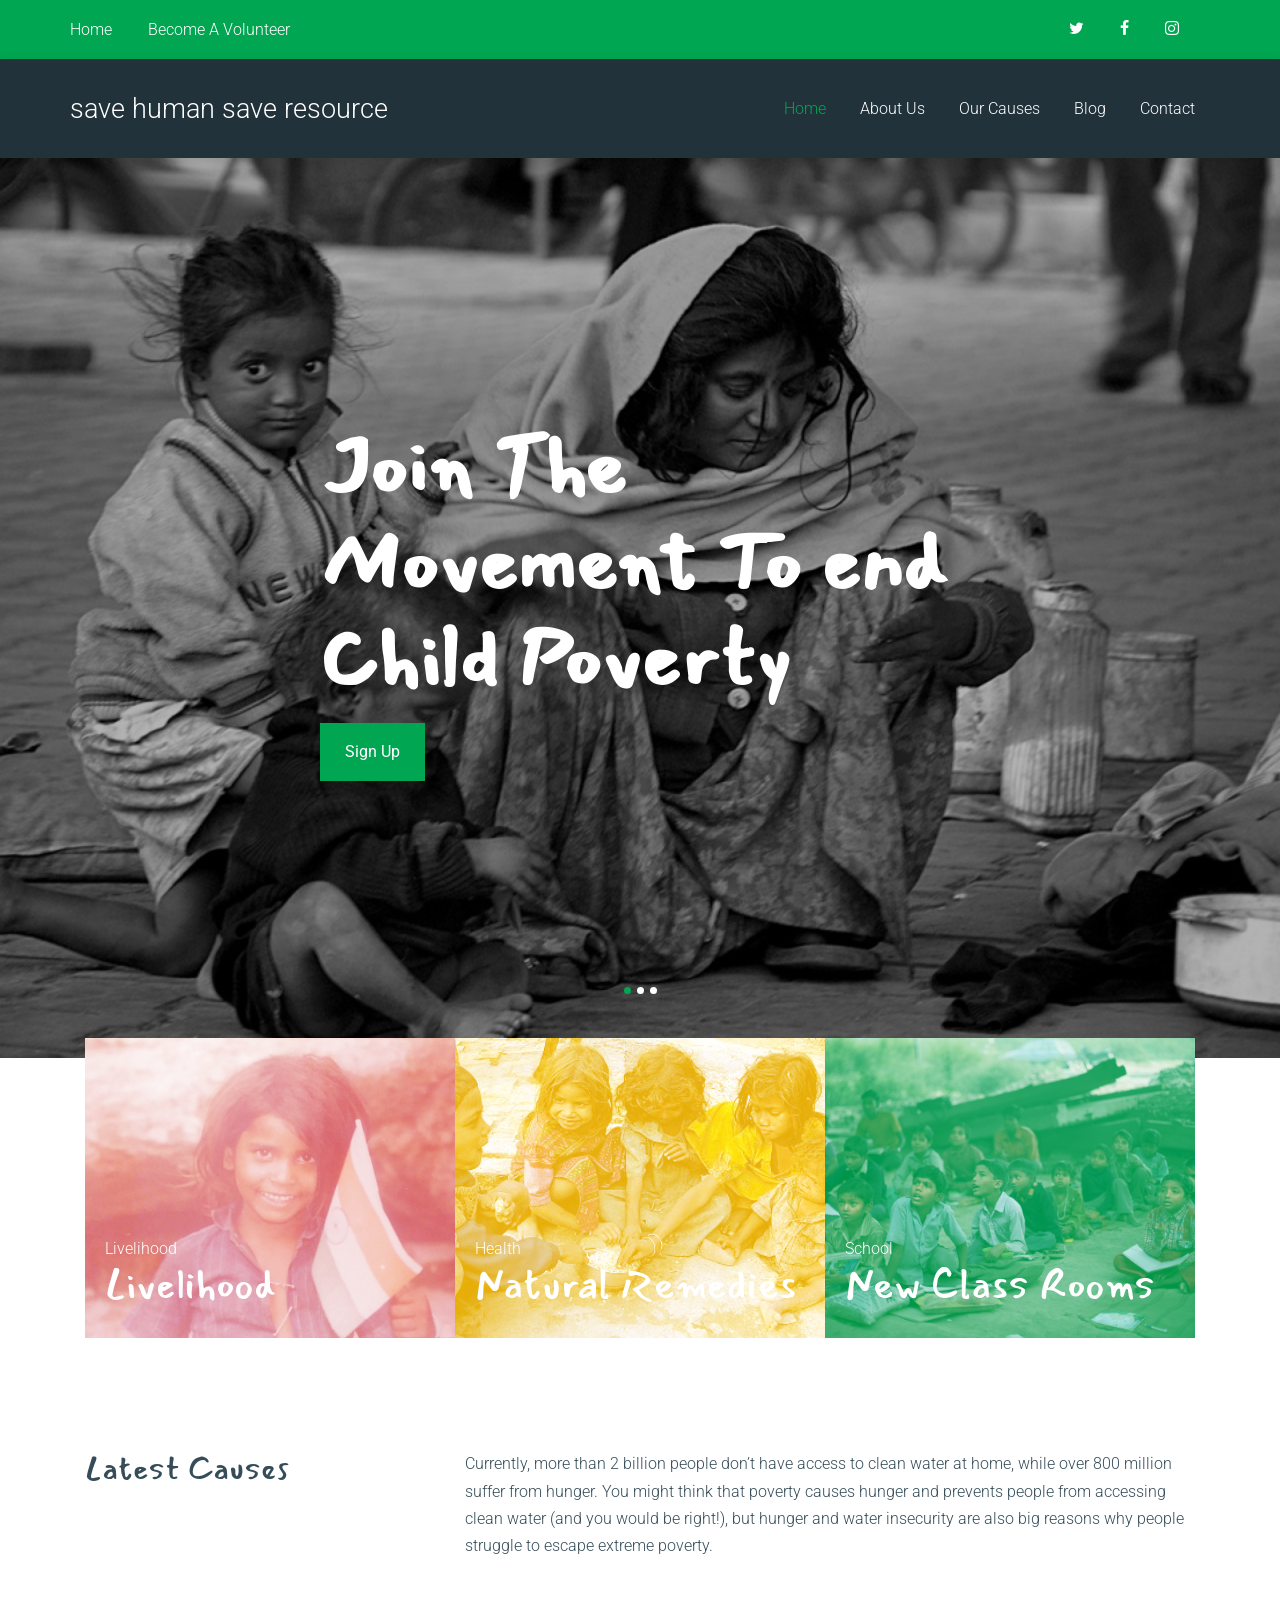
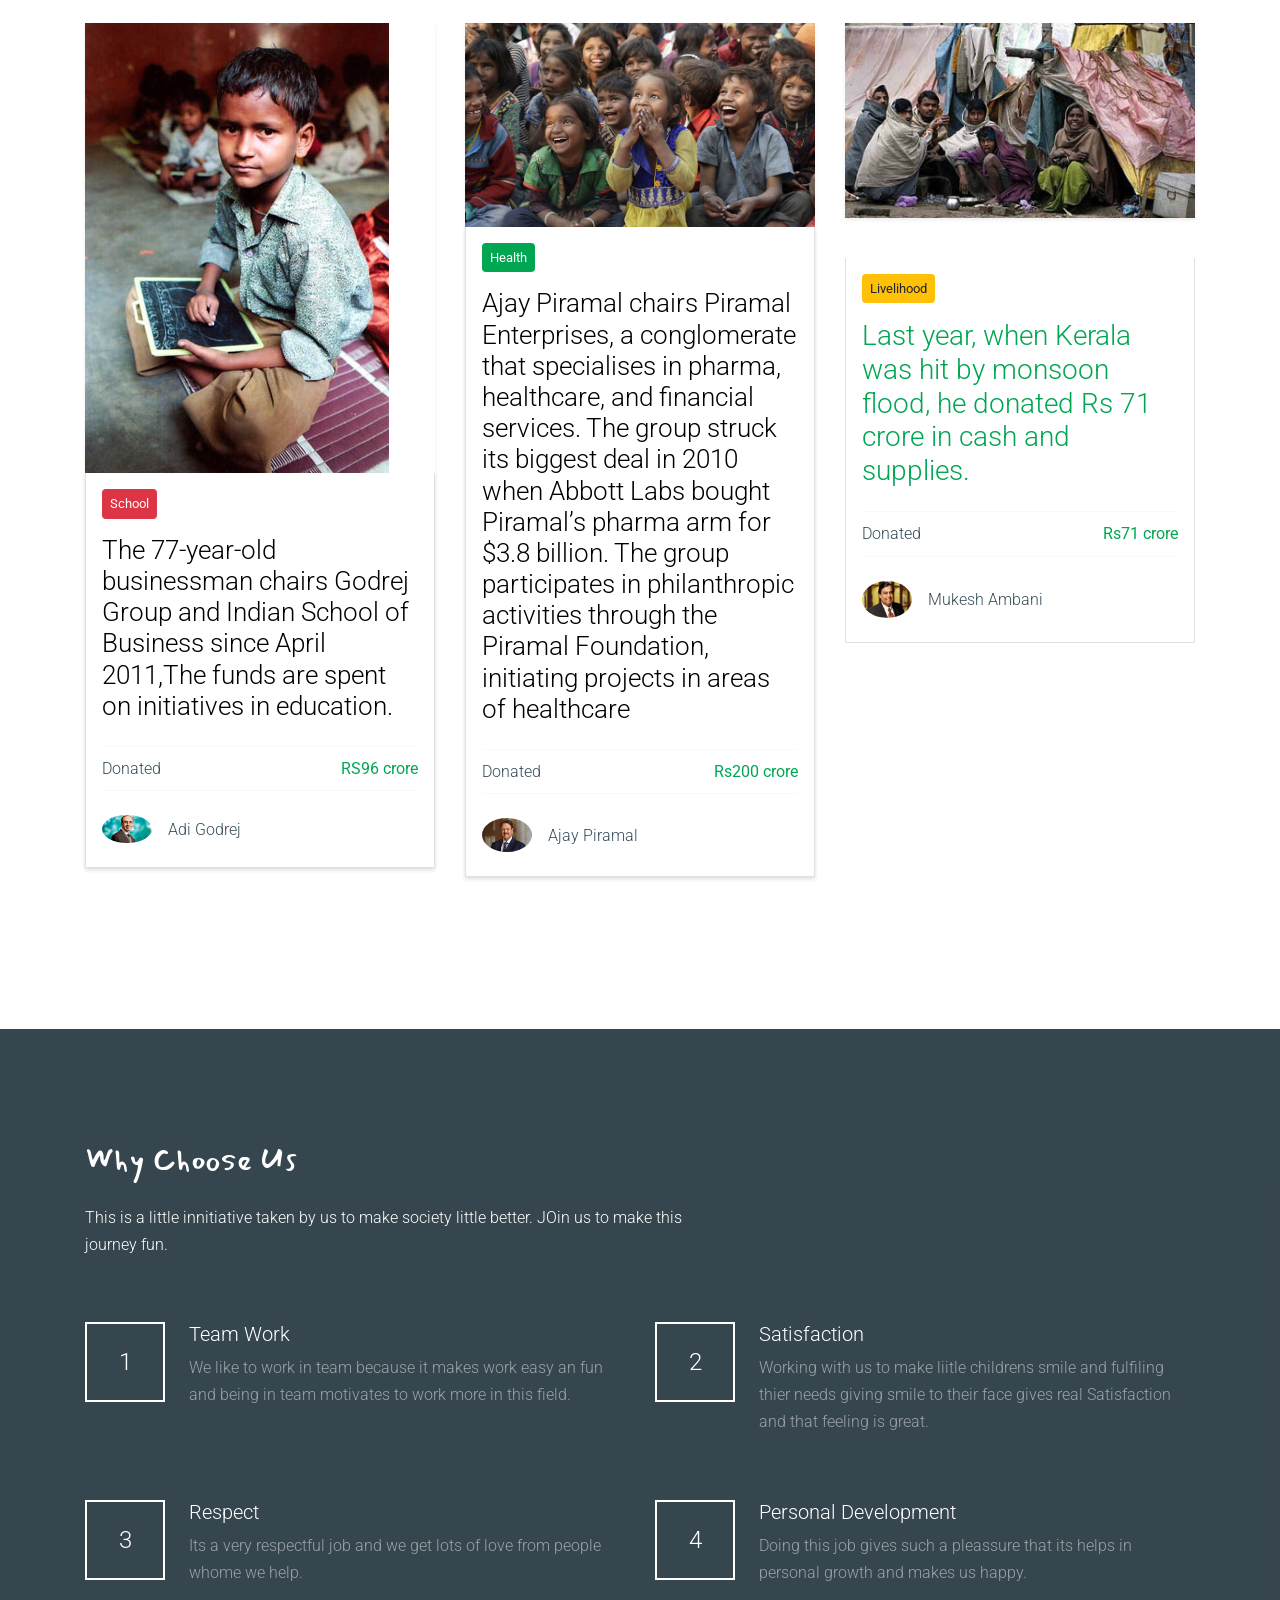
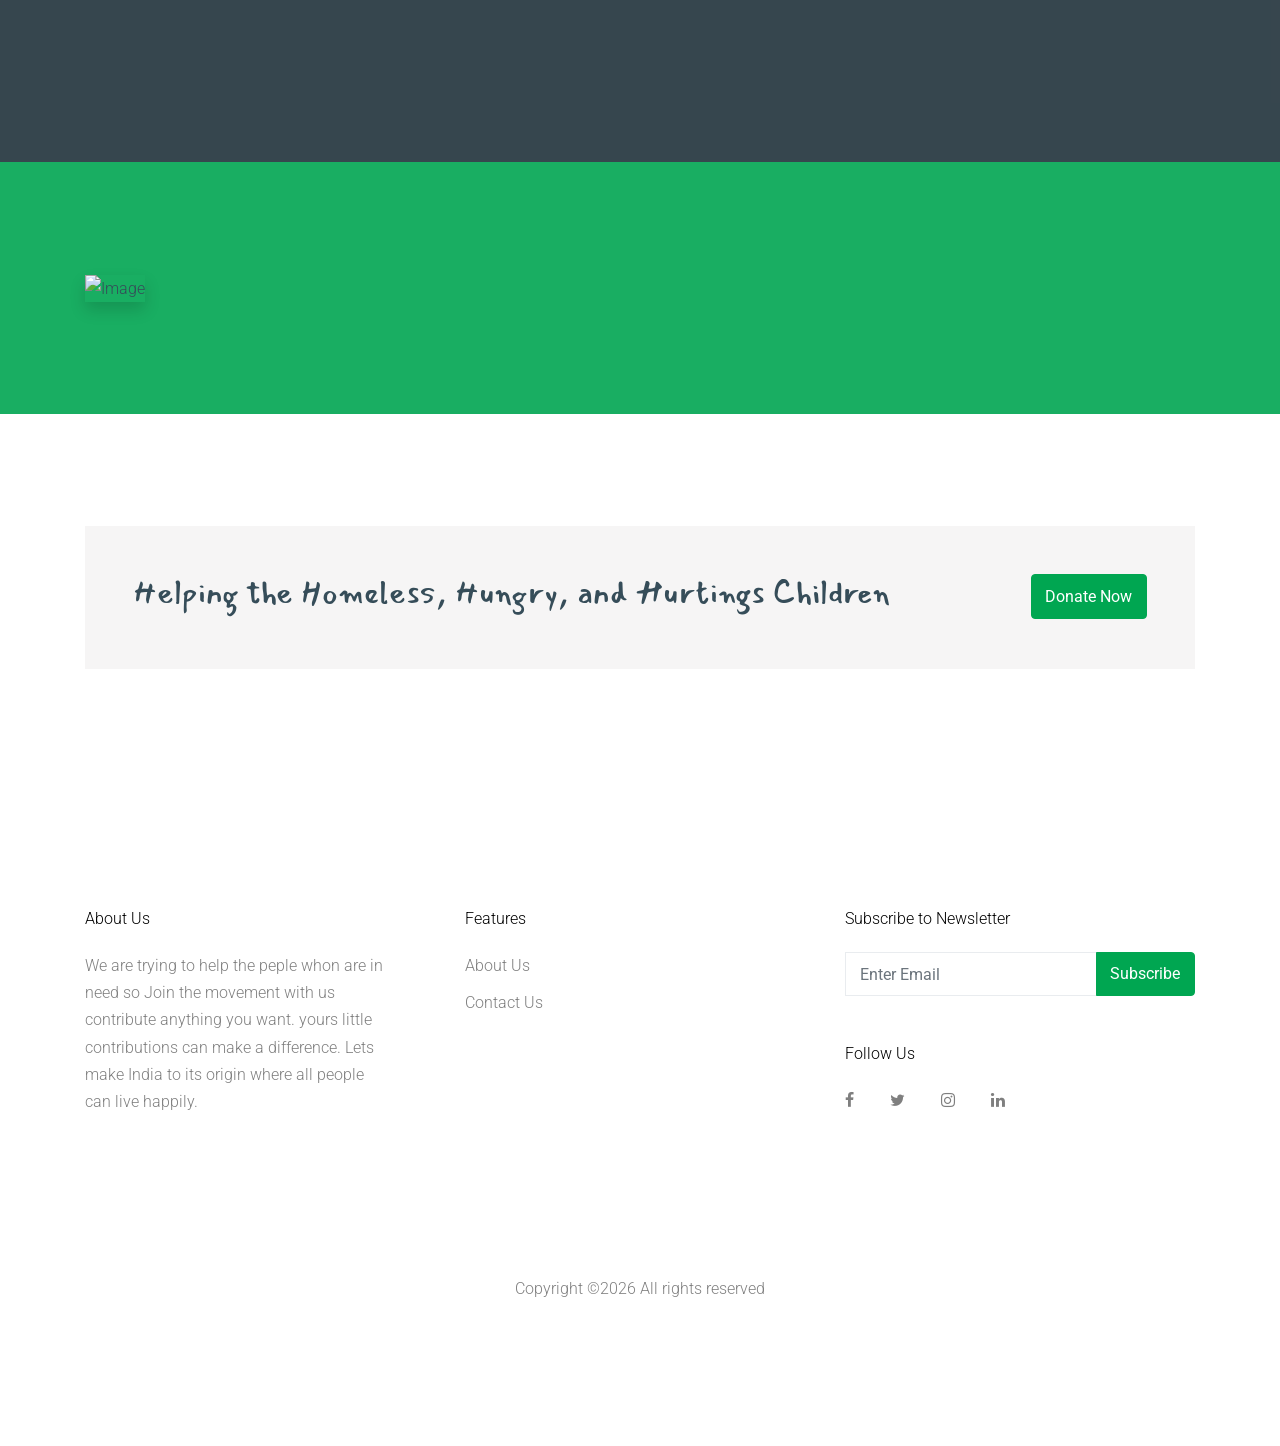
==== commit 79c74db4: "added payment.html to donate" ====
--- a/index.html
+++ b/index.html
@@ -296,20 +296,6 @@
           <div class="col-md-6">
             <img src="F:\code\sh@sr\Save Resouce Save Human\images\Narendra-Modi-15th-Prime-Minister-of-India-with-Quotes-HD-Wallpaper.jpg" alt="Image" class="img-fluid shadow">
           </div>
-          <div class="col-md-6">
-            <div class="bg-white h-100 p-4 shadow">
-              <h3 class="mb-4 text-cursive">Donate Now</h3>
-              <form action="#">
-                <div class="form-group">
-                  <input type="text" class="form-control" placeholder="Name">
-                </div>
-                <div class="form-group">
-                  <input type="email" class="form-control" placeholder="Email">
-                </div>
-
-                <div class="form-group">
-                  <input type="submit" value="Donate Now" class="btn btn-primary">
-                </div>
               </form>
             </div>
           </div>
@@ -322,7 +308,7 @@
 
             <div class="d-md-flex cta-20101 align-self-center bg-light p-5">
               <div class=""><h2 class="text-cursive">Helping the Homeless, Hungry, and Hurtings Children</h2></div>
-              <div class="ml-auto"><a href="F:\code\sh@sr\Form\signup.php" class="btn btn-primary">Donate Now</a></div>
+              <div class="ml-auto"><a href="F:\code\sh@sr\Form\payment.html" class="btn btn-primary">Donate Now</a></div>
             </div>
 
       </div>
